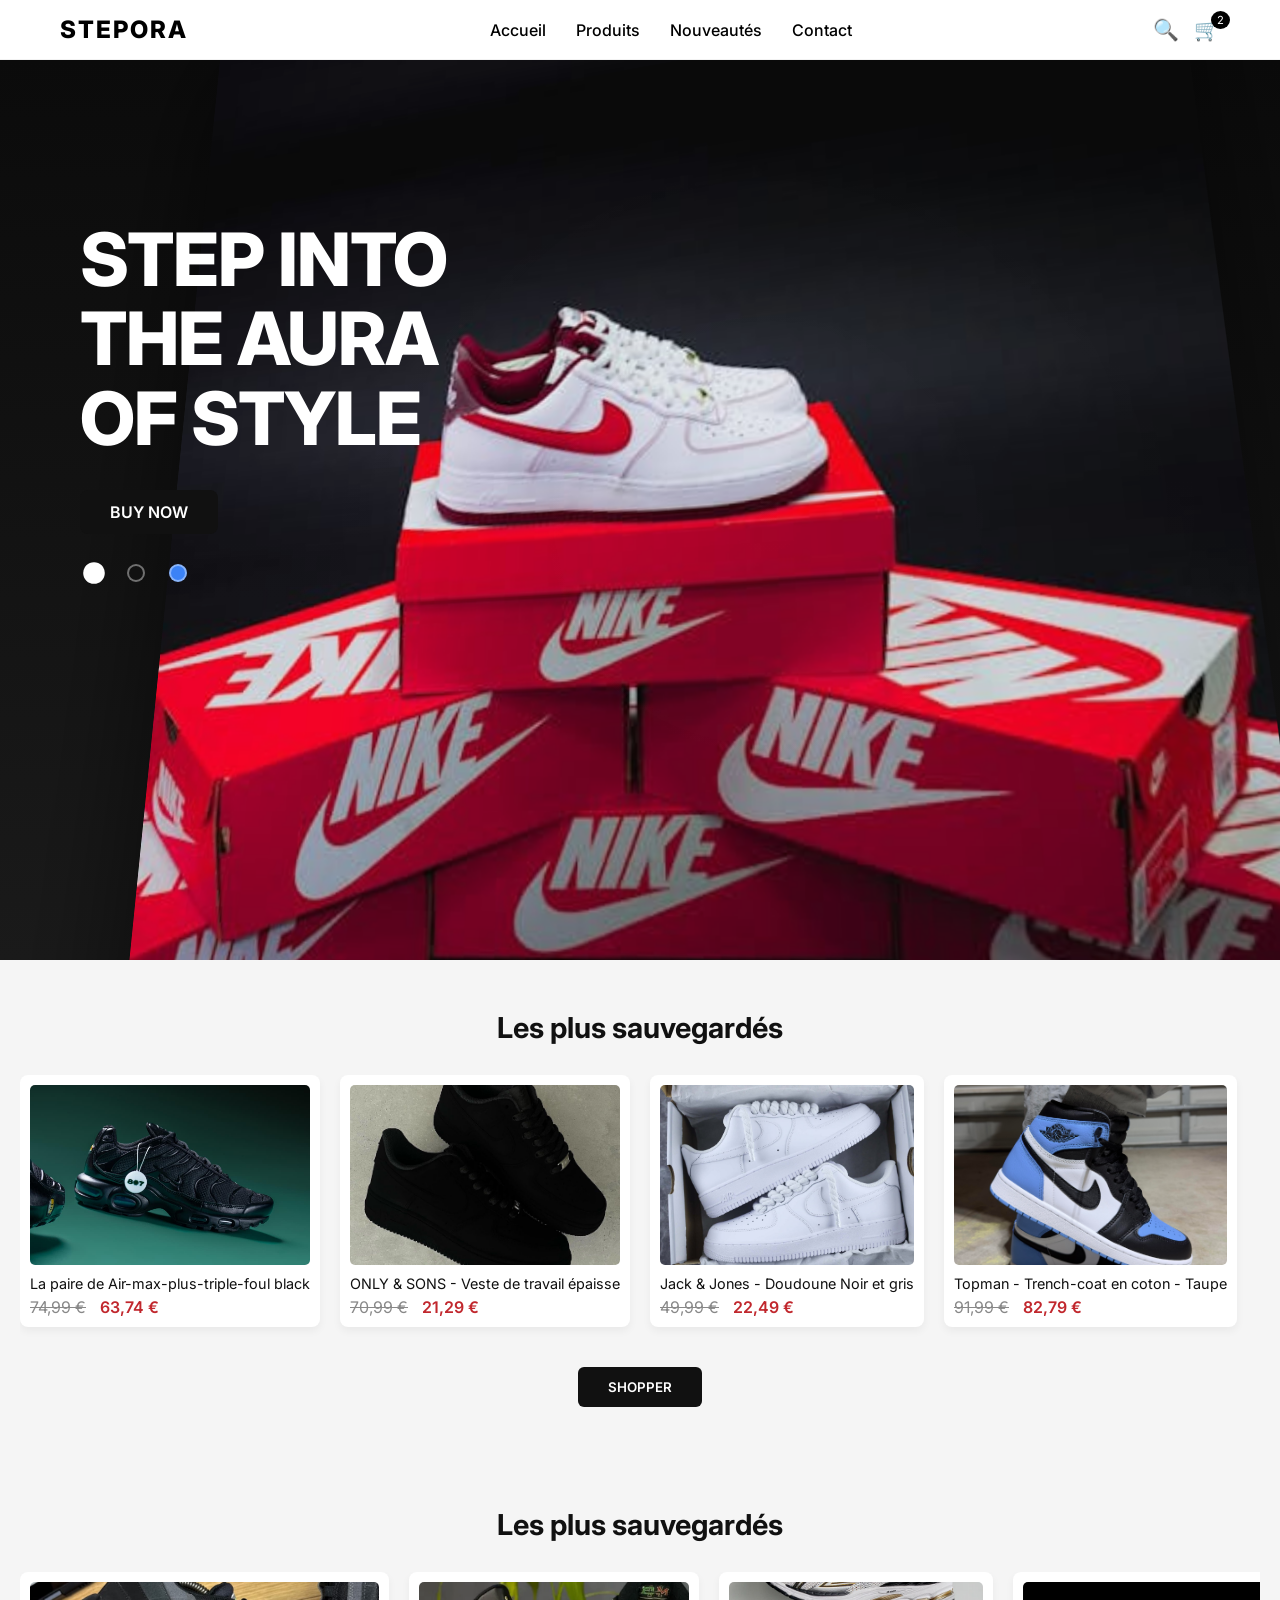
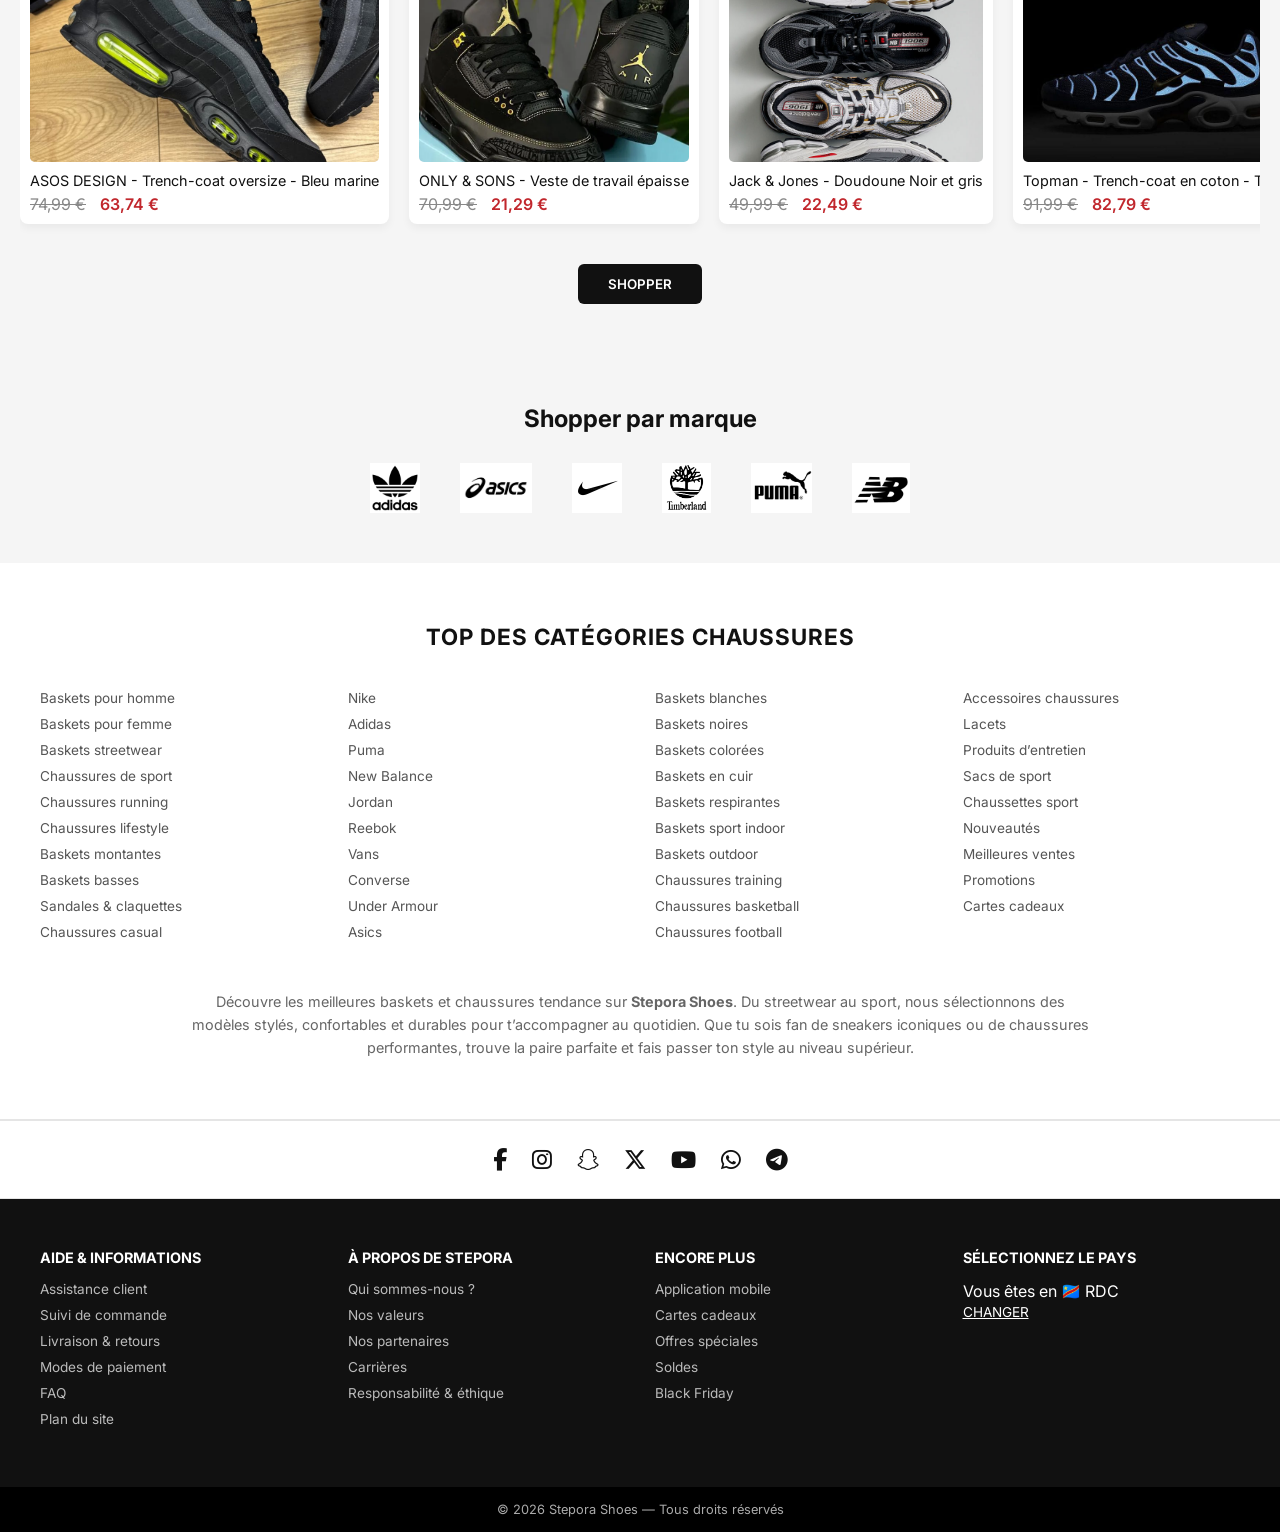
==== index.html @ faf6bb1d "PARTIE-7" ====
<!DOCTYPE html>
<html lang="fr">
  <head>
    <meta charset="UTF-8" />
    <meta name="viewport" content="width=device-width, initial-scale=1.0" />
    <title>Stepora Shoes</title>

    <link
      href="https://fonts.googleapis.com/css2?family=Inter:wght@400;600;800&display=swap"
      rel="stylesheet"
    />
    <link rel="stylesheet" href="index.css" />
  </head>

  <body>
    <header class="main-header">
      <div class="header-container">
        <!-- LOGO -->
        <div class="logo">
          <a href="#">STEPORA</a>
        </div>

        <!-- NAV DESKTOP -->
        <nav class="nav-menu">
          <a href="index.html">Accueil</a>
          <a href="produits.html">Produits</a>
          <a href="#">Nouveautés</a>
          <a href="contact.html">Contact</a>
        </nav>

        <!-- ACTIONS -->
        <div class="header-actions">
          <button class="icon-btn" id="searchBtn">🔍</button>

          <button class="icon-btn" id="cartBtn">
            🛒
            <span class="cart-count">2</span>
          </button>

          <button class="menu-toggle" id="menuToggle">☰</button>
        </div>
      </div>
    </header>

    <!-- SEARCH OVERLAY -->
    <div class="search-overlay" id="searchOverlay">
      <input type="text" placeholder="Rechercher une paire..." />
    </div>

    <!-- CART PANEL -->
    <div class="cart-panel" id="cartPanel">
      <h3>Votre panier</h3>
      <p>Aucun article pour l’instant</p>
      <button class="checkout-btn">Commander</button>
    </div>

    <!-- MOBILE MENU -->
    <div class="mobile-menu" id="mobileMenu">
      <a href="index.html">Accueil</a>
      <a href="produits.html">Produits</a>
      <a href="#">Nouveautés</a>
      <a href="contact.html">Contact</a>
    </div>

    <section class="hero">
      <!-- PAIRE EN ARRIÈRE-PLAN -->
      <div class="hero-bg">
        <img id="heroShoe" src="r1-rouge.jpg" alt="Shoe 3D" />
      </div>

      <!-- CONTENU -->
      <div class="hero-content">
        <h1>STEP INTO THE AURA OF STYLE</h1>
        <a href="produits.html"><button>BUY NOW</button></a>

        <!-- CHOIX DES COULEURS -->
        <div class="color-selector">
          <span
            class="color-dot active"
            data-color="white"
            style="background: #ffffff"
          ></span>
          <span
            class="color-dot"
            data-color="black"
            style="background: #111111"
          ></span>
          <span
            class="color-dot"
            data-color="blue"
            style="background: #3b82f6"
          ></span>
        </div>
      </div>
    </section>

    <!-- SECTION PRODUITS 1 -->
    <section class="featured-products">
      <h2>Les plus sauvegardés</h2>
      <div class="product-carousel">
        <div class="product-card">
          <a href="produits.html"
            ><img src="air-max.jpg" alt="Trench ASOS"
          /></a>
          <p>La paire de Air-max-plus-triple-foul black</p>
          <span class="old-price">74,99 €</span>
          <span class="new-price">63,74 €</span>
        </div>
        <div class="product-card">
          <a href="produits.html"
            ><img src="RF1BLACK.jpeg" alt="Veste Only & Sons"
          /></a>
          <p>ONLY & SONS - Veste de travail épaisse</p>
          <span class="old-price">70,99 €</span>
          <span class="new-price">21,29 €</span>
        </div>
        <div class="product-card">
          <a href="produits.html"
            ><img src="R1.jpg" alt="Doudoune Jack & Jones"
          /></a>
          <p>Jack & Jones - Doudoune Noir et gris</p>
          <span class="old-price">49,99 €</span>
          <span class="new-price">22,49 €</span>
        </div>
        <div class="product-card">
          <a href="produits.html"
            ><img src="j-1-retro.jpg" alt="Trench Topman"
          /></a>
          <p>Topman - Trench-coat en coton - Taupe</p>
          <span class="old-price">91,99 €</span>
          <span class="new-price">82,79 €</span>
        </div>
      </div>
      <a href="produits.html"><button class="shop-btn">SHOPPER</button></a>
    </section>

    <!-- SECTION PRODUITS 2 -->
    <section class="featured-products">
      <h2>Les plus sauvegardés</h2>
      <div class="product-carousel">
        <div class="product-card">
          <a href="produits.html"
            ><img src="air-max95.jpg" alt="Trench ASOS"
          /></a>
          <p>ASOS DESIGN - Trench-coat oversize - Bleu marine</p>
          <span class="old-price">74,99 €</span>
          <span class="new-price">63,74 €</span>
        </div>
        <div class="product-card">
          <a href="produits.html"
            ><img src="J3.webp" alt="Veste Only & Sons"
          /></a>
          <p>ONLY & SONS - Veste de travail épaisse</p>
          <span class="old-price">70,99 €</span>
          <span class="new-price">21,29 €</span>
        </div>
        <div class="product-card">
          <a href="produits.html"
            ><img src="NB.jpg" alt="Doudoune Jack & Jones"
          /></a>
          <p>Jack & Jones - Doudoune Noir et gris</p>
          <span class="old-price">49,99 €</span>
          <span class="new-price">22,49 €</span>
        </div>
        <div class="product-card">
          <a href="produits.html"><img src="ar-4.jpg" alt="Trench Topman" /></a>
          <p>Topman - Trench-coat en coton - Taupe</p>
          <span class="old-price">91,99 €</span>
          <span class="new-price">82,79 €</span>
        </div>
      </div>
      <button class="shop-btn">SHOPPER</button>
    </section>

    <!-- LOGOS DES MARQUES -->
    <section class="brand-logos">
      <h2>Shopper par marque</h2>
      <div class="logos">
        <img src="logo-adidas.jpg" alt="Adidas" />
        <img src="logo-asics.jpg" alt="Asics" />
        <img src="logo-nike.jpg" alt="Nike" />
        <img src="logo-timberland.jpg" alt="Timberland" />
        <img src="logo-puma.jpg" alt="Puma" />
        <img src="logo-NBalance.jpg" alt="New Balance" />
      </div>
    </section>

    <footer class="footer">
      <!-- TOP CATEGORIES -->
      <div class="footer-top">
        <h3>TOP DES CATÉGORIES CHAUSSURES</h3>

        <div class="footer-categories">
          <ul>
            <li>Baskets pour homme</li>
            <li>Baskets pour femme</li>
            <li>Baskets streetwear</li>
            <li>Chaussures de sport</li>
            <li>Chaussures running</li>
            <li>Chaussures lifestyle</li>
            <li>Baskets montantes</li>
            <li>Baskets basses</li>
            <li>Sandales & claquettes</li>
            <li>Chaussures casual</li>
          </ul>

          <ul>
            <li>Nike</li>
            <li>Adidas</li>
            <li>Puma</li>
            <li>New Balance</li>
            <li>Jordan</li>
            <li>Reebok</li>
            <li>Vans</li>
            <li>Converse</li>
            <li>Under Armour</li>
            <li>Asics</li>
          </ul>

          <ul>
            <li>Baskets blanches</li>
            <li>Baskets noires</li>
            <li>Baskets colorées</li>
            <li>Baskets en cuir</li>
            <li>Baskets respirantes</li>
            <li>Baskets sport indoor</li>
            <li>Baskets outdoor</li>
            <li>Chaussures training</li>
            <li>Chaussures basketball</li>
            <li>Chaussures football</li>
          </ul>

          <ul>
            <li>Accessoires chaussures</li>
            <li>Lacets</li>
            <li>Produits d’entretien</li>
            <li>Sacs de sport</li>
            <li>Chaussettes sport</li>
            <li>Nouveautés</li>
            <li>Meilleures ventes</li>
            <li>Promotions</li>
            <li>Cartes cadeaux</li>
          </ul>
        </div>

        <p class="footer-description">
          Découvre les meilleures baskets et chaussures tendance sur
          <strong>Stepora Shoes</strong>. Du streetwear au sport, nous
          sélectionnons des modèles stylés, confortables et durables pour
          t’accompagner au quotidien. Que tu sois fan de sneakers iconiques ou
          de chaussures performantes, trouve la paire parfaite et fais passer
          ton style au niveau supérieur.
        </p>
      </div>

      <div class="footer-socials">
        <a href="#" aria-label="Facebook"><i class="fab fa-facebook-f"></i></a>
        <a href="#" aria-label="Instagram"><i class="fab fa-instagram"></i></a>
        <a href="#" aria-label="Snapchat"
          ><i class="fab fa-snapchat-ghost"></i
        ></a>

        <a href="#" aria-label="X"><i class="fab fa-x-twitter"></i></a>
        <a href="#" aria-label="YouTube"><i class="fab fa-youtube"></i></a>
        <a href="#" aria-label="WhatsApp"><i class="fab fa-whatsapp"></i></a>
        <a href="#" aria-label="Telegram"><i class="fab fa-telegram"></i></a>
      </div>

      <!-- BOTTOM -->
      <div class="footer-bottom">
        <div class="footer-column">
          <h4>AIDE & INFORMATIONS</h4>
          <ul>
            <li>Assistance client</li>
            <li>Suivi de commande</li>
            <li>Livraison & retours</li>
            <li>Modes de paiement</li>
            <li>FAQ</li>
            <li>Plan du site</li>
          </ul>
        </div>

        <div class="footer-column">
          <h4>À PROPOS DE STEPORA</h4>
          <ul>
            <li>Qui sommes-nous ?</li>
            <li>Nos valeurs</li>
            <li>Nos partenaires</li>
            <li>Carrières</li>
            <li>Responsabilité & éthique</li>
          </ul>
        </div>

        <div class="footer-column">
          <h4>ENCORE PLUS</h4>
          <ul>
            <li>Application mobile</li>
            <li>Cartes cadeaux</li>
            <li>Offres spéciales</li>
            <li>Soldes</li>
            <li>Black Friday</li>
          </ul>
        </div>

        <div class="footer-column">
          <h4>SÉLECTIONNEZ LE PAYS</h4>
          <p>Vous êtes en 🇨🇩 RDC</p>
          <a href="#" class="change-country">CHANGER</a>
        </div>
      </div>

      <div class="footer-copy">© 2026 Stepora Shoes — Tous droits réservés</div>
    </footer>

    <link
      rel="stylesheet"
      href="https://cdnjs.cloudflare.com/ajax/libs/font-awesome/6.5.0/css/all.min.css"
    />
    <script>
      /* ===== ELEMENTS ===== */
      const searchBtn = document.getElementById("searchBtn");
      const searchOverlay = document.getElementById("searchOverlay");
      const searchInput = searchOverlay.querySelector("input");

      const cartBtn = document.getElementById("cartBtn");
      const cartPanel = document.getElementById("cartPanel");

      const menuToggle = document.getElementById("menuToggle");
      const mobileMenu = document.getElementById("mobileMenu");

      /* ===== SEARCH ===== */
      searchBtn.addEventListener("click", (e) => {
        e.stopPropagation();
        searchOverlay.style.display = "flex";
        cartPanel.classList.remove("active");
        mobileMenu.classList.remove("active");
        searchInput.focus();
      });

      // clic sur le fond → ferme
      searchOverlay.addEventListener("click", () => {
        searchOverlay.style.display = "none";
      });

      // clic dans l'input → ne ferme pas
      searchInput.addEventListener("click", (e) => {
        e.stopPropagation();
      });

      /* ===== CART ===== */
      cartBtn.addEventListener("click", (e) => {
        e.stopPropagation();
        cartPanel.classList.toggle("active");
        searchOverlay.style.display = "none";
        mobileMenu.classList.remove("active");
      });

      // clic en dehors du panier → ferme
      document.addEventListener("click", (e) => {
        if (!cartPanel.contains(e.target) && !cartBtn.contains(e.target)) {
          cartPanel.classList.remove("active");
        }
      });

      // clic sur bouton ou lien du panier → ferme
      cartPanel.querySelectorAll("button, a").forEach((el) => {
        el.addEventListener("click", () => {
          cartPanel.classList.remove("active");
        });
      });

      /* ===== MOBILE MENU ===== */
      menuToggle.addEventListener("click", (e) => {
        e.stopPropagation();
        mobileMenu.classList.toggle("active");
        cartPanel.classList.remove("active");
        searchOverlay.style.display = "none";
      });

      // clic sur lien du menu → ferme
      document.querySelectorAll(".mobile-menu a").forEach((link) => {
        link.addEventListener("click", () => {
          mobileMenu.classList.remove("active");
        });
      });
    </script>

    <script src="index.js"></script>
  </body>
</html>
---- index.css ----
/* RESET */
* {
  margin: 0;
  padding: 0;
  box-sizing: border-box;
  font-family: "Inter", sans-serif;
}

body {
  background: #f5f5f5;
  color: #111;
  overflow-x: hidden;
}

/* HEADER */
.main-header {
  position: sticky;
  top: 0;
  background: #fff;
  z-index: 1000;
  border-bottom: 1px solid rgba(0,0,0,0.05);
}

.header-container {
  max-width: 1200px;
  margin: auto;
  padding: 15px 20px;
  display: flex;
  justify-content: space-between;
  align-items: center;
}

/* LOGO */
.logo a {
  font-weight: 800;
  letter-spacing: 2px;
  font-size: 1.5rem;
  color: #000;
  text-decoration: none;
}

/* NAV */
.nav-menu {
  display: flex;
  gap: 30px;
}

.nav-menu a {
  text-decoration: none;
  color: #000;
  font-weight: 500;
}

/* ACTIONS */
.header-actions {
  display: flex;
  align-items: center;
  gap: 15px;
}

.icon-btn,
.menu-toggle {
  background: none;
  border: none;
  font-size: 1.3rem;
  cursor: pointer;
  position: relative;
}

/* CART BADGE */
.cart-count {
  position: absolute;
  top: -6px;
  right: -10px;
  background: #000;
  color: #fff;
  font-size: 0.7rem;
  padding: 2px 6px;
  border-radius: 50%;
}

/* SEARCH */
.search-overlay {
  position: fixed;
  inset: 0;
  background: rgba(0,0,0,0.8);
  display: none;
  align-items: center;
  justify-content: center;
  z-index: 2000;
}

.search-overlay input {
  width: 80%;
  max-width: 500px;
  padding: 15px 20px;
  font-size: 1.2rem;
  border-radius: 30px;
  border: none;
  outline: none;
}

/* CART PANEL */
.cart-panel {
  position: fixed;
  right: -320px;
  top: 0;
  width: 300px;
  height: 100vh;
  background: #fff;
  padding: 20px;
  box-shadow: -5px 0 15px rgba(0,0,0,0.1);
  transition: 0.3s;
  z-index: 1500;
}

.cart-panel.active {
  right: 0;
}

.checkout-btn {
  margin-top: 20px;
  width: 100%;
  padding: 12px;
  background: #000;
  color: #fff;
  border: none;
  border-radius: 25px;
  cursor: pointer;
}

/* MOBILE MENU */
.menu-toggle {
  display: none;
  font-size: 1.5rem;
}

.mobile-menu {
  position: fixed;
  top: 70px;
  right: 10px;
  width: 220px;
  background: #fff;
  border-radius: 12px;
  box-shadow: 0 10px 30px rgba(0,0,0,0.15);
  display: none;
  flex-direction: column;
  padding: 20px;
  gap: 15px;
  z-index: 1600;
}

.mobile-menu.active {
  display: flex;
}

.mobile-menu a {
  text-decoration: none;
  color: #000;
  font-size: 1rem;
}

/* RESPONSIVE */
@media (max-width: 768px) {
  .nav-menu {
    display: none;
  }

  .menu-toggle {
    display: block;
  }
}

/* HERO */
.hero {
  position: relative;
  height: 100vh;
  background: linear-gradient(180deg, #0b0b0b, #1a1a1a);
  overflow: hidden;

  /* aura variable */
  --aura-color: rgba(255, 255, 255, 0.25);
}

/* AURA */
.hero::after {
  content: "";
  position: absolute;
  width: 720px;
  height: 720px;
  background: radial-gradient(circle, var(--aura-color), transparent 70%);
  filter: blur(90px);
  top: 50%;
  left: 60%;
  transform: translate(-50%, -50%);
  z-index: 0;
  transition: background 0.4s ease;
}

/* CONTENU */
.hero-content {
  position: relative;
  z-index: 3;
  padding: 160px 80px;
  max-width: 620px;
}

.hero-content h1 {
  color: white;
  font-size: 4.6rem;
  font-weight: 800;
  line-height: 1.08;
  letter-spacing: -1px;
}

.hero-content button {
  margin-top: 32px;
  padding: 14px 36px;
  border-radius: 30px;
  border: none;
  font-weight: 600;
  cursor: pointer;
}

/* PAIRE BACKGROUND */
.hero-bg {
  position: absolute;
  inset: 0;
  display: flex;
  justify-content: center;
  align-items: center;
  z-index: 1;
  pointer-events: none;
}

.hero-bg img {
  width: 1100px;
  opacity: 0.95;

  transform: perspective(1200px) rotateX(12deg) rotateY(-18deg) translateY(40px);

  filter: drop-shadow(0 60px 80px rgba(0, 0, 0, 0.65));
  transition: transform 0.25s ease, opacity 0.25s ease;
}

/* Bouton BUY NOW */
.hero-content button {
  padding: 12px 30px;
  font-size: 1rem;
  font-weight: 600;
  border: none;
  border-radius: 8px;
  cursor: pointer;
  transition: all 0.2s ease;
  color: #fff;
  background-color: #111111; /* Couleur par défaut */
}

/* Effet hover */
.hero-content button:hover {
  transform: scale(1.05);
  box-shadow: 0 8px 15px rgba(0, 0, 0, 0.2);
}

/* Effet clic */
.hero-content button:active {
  transform: scale(0.95);
  box-shadow: 0 4px 10px rgba(0, 0, 0, 0.2);
}

/* Points de couleur */
.color-dot {
  width: 25px;
  height: 25px;
  border-radius: 50%;
  display: inline-block;
  cursor: pointer;
  border: 2px solid #fff;
  margin: 0 5px;
  transition: all 0.2s ease;
}

.color-dot.active {
  transform: scale(1.2);
  border: 2px solid #000;
}

/* COLOR SELECTOR */
.color-selector {
  display: flex;
  gap: 14px;
  margin-top: 30px;
}

.color-dot {
  width: 18px;
  height: 18px;
  border-radius: 50%;
  cursor: pointer;
  border: 2px solid rgba(255, 255, 255, 0.4);
  transition: transform 0.2s ease, border 0.2s ease;
}

.color-dot:hover {
  transform: scale(1.25);
}

.color-dot.active {
  border: 2px solid white;
}

/* CATEGORIES */
.categories {
  padding: 120px 80px;
}

.categories h2 {
  font-size: 2.3rem;
  margin-bottom: 50px;
}

.featured-products {
  padding: 50px 20px;
  text-align: center;
}

.featured-products h2 {
  font-size: 1.8rem;
  margin-bottom: 30px;
}

.product-carousel {
  display: flex;
  gap: 20px;
  overflow-x: auto;
  padding-bottom: 20px;
}

.product-card {
  min-width: 200px;
  background: #fff;
  border-radius: 8px;
  padding: 10px;
  text-align: left;
  box-shadow: 0 4px 8px rgba(0, 0, 0, 0.05);
  flex-shrink: 0;
}

.product-card img {
  width: 100%;
  border-radius: 5px;
}
.product-card p {
  font-size: 0.9rem;
  margin: 10px 0 5px;
}

.product-card .old-price {
  text-decoration: line-through;
  color: #888;
  margin-right: 10px;
}

.product-card .new-price {
  font-weight: 600;
  color: #c1272d; /* rouge pour promo */
}

.shop-btn {
  margin-top: 20px;
  padding: 12px 30px;
  background-color: #111;
  color: #fff;
  border: none;
  border-radius: 6px;
  cursor: pointer;
  font-weight: 600;
}

.shop-btn:hover {
  background-color: #333;
}

.product-card {
  min-width: 200px;
  background: #fff;
  border-radius: 8px;
  padding: 10px;
  text-align: left;
  box-shadow: 0 4px 8px rgba(0, 0, 0, 0.05);
  flex-shrink: 0;
  overflow: hidden; /* empêche tout débordement */
}

/* CONTENEUR IMAGE */
.product-card img {
  width: 100%;
  height: 180px; /* hauteur fixe */
  object-fit: cover; /* redimensionne sans déformer */
  border-radius: 5px;
  display: block;
}

.product-card {
  position: relative;
  transition: transform 0.35s ease, box-shadow 0.35s ease;
}

.product-card img {
  transition: transform 0.6s ease;
}

/* HOVER desktop */
.product-card:hover {
  transform: translateY(-6px);
  box-shadow: 0 12px 25px rgba(0, 0, 0, 0.12);
}

.product-card:hover img {
  transform: scale(1.08);
}

/* TOUCH mobile */
.product-card:active img {
  transform: scale(1.12);
}

/* Logos des marques */
.brand-logos {
  padding: 50px 20px;
  text-align: center;
}

.brand-logos h2 {
  font-size: 1.5rem;
  margin-bottom: 30px;
}

.brand-logos .logos {
  display: flex;
  justify-content: center;
  gap: 40px;
  flex-wrap: wrap;
}

.brand-logos .logos img {
  max-height: 50px;
  object-fit: contain;
}

/* =======================
   Base styles (déjà existants)
======================= */

/* ... ton code actuel ... */

/* =======================
   Optimisation mobile
======================= */
@media (max-width: 768px) {
  .featured-products {
    padding: 30px 10px;
  }

  .featured-products h2 {
    font-size: 1.5rem;
    margin-bottom: 20px;
  }

  .product-carousel {
    gap: 15px;
    padding-bottom: 15px;
  }

  .product-card {
    min-width: 160px;
    padding: 8px;
  }

  .product-card p {
    font-size: 0.85rem;
    margin: 8px 0 4px;
  }

  .shop-btn {
    padding: 10px 20px;
    font-size: 0.9rem;
  }

  .brand-logos {
    padding: 30px 10px;
  }

  .brand-logos h2 {
    font-size: 1.2rem;
    margin-bottom: 20px;
  }

  .brand-logos .logos {
    gap: 20px;
  }

  .brand-logos .logos img {
    max-height: 40px;
  }
}

/* Pour très petits écrans (smartphones < 400px) */
@media (max-width: 400px) {
  .product-card {
    min-width: 140px;
  }

  .featured-products h2,
  .brand-logos h2 {
    font-size: 1.1rem;
  }

  .shop-btn {
    padding: 8px 16px;
    font-size: 0.85rem;
  }
}

/* ===================== */
/* RESPONSIVE MOBILE */
/* ===================== */
@media (max-width: 900px) {
  .navbar {
    padding: 18px 30px;
  }

  .hero-content {
    padding: 130px 30px;
    text-align: center;
    max-width: 100%;
  }

  .hero-content h1 {
    font-size: 2.9rem;
    line-height: 1.15;
  }

  .hero-bg img {
    width: 720px;
    opacity: 0.75;
    transform: perspective(900px) rotateX(8deg) rotateY(-10deg) translateY(20px);
  }

  .hero::after {
    width: 500px;
    height: 500px;
    filter: blur(70px);
    left: 50%;
  }

  .color-selector {
    justify-content: center;
  }

  .categories {
    padding: 80px 30px;
  }

  .cards {
    flex-direction: column;
    align-items: center;
  }
}


.footer {
  background: #fff;
  color: #111;
  font-family: 'Inter', sans-serif;
}

.footer-top {
  padding: 60px 40px;
  border-bottom: 1px solid #e5e5e5;
}

.footer-top h3 {
  text-align: center;
  font-size: 1.4rem;
  margin-bottom: 40px;
  letter-spacing: 1px;
}

.footer-categories {
  display: grid;
  grid-template-columns: repeat(4, 1fr);
  gap: 30px;
}

.footer-categories ul {
  list-style: none;
}

.footer-categories li {
  font-size: 0.85rem;
  color: #555;
  margin-bottom: 10px;
  cursor: pointer;
}

.footer-categories li:hover {
  text-decoration: underline;
}

.footer-description {
  max-width: 900px;
  margin: 40px auto 0;
  font-size: 0.9rem;
  color: #666;
  text-align: center;
  line-height: 1.6;
}

/* BOTTOM */
.footer-bottom {
  background: #111;
  color: #fff;
  display: grid;
  grid-template-columns: repeat(4, 1fr);
  gap: 30px;
  padding: 50px 40px;
}

.footer-column h4 {
  font-size: 0.9rem;
  margin-bottom: 15px;
}

.footer-column ul {
  list-style: none;
}

.footer-column li {
  font-size: 0.85rem;
  color: #bbb;
  margin-bottom: 10px;
  cursor: pointer;
}

.footer-column li:hover {
  color: #fff;
}

.change-country {
  color: #fff;
  font-size: 0.85rem;
  text-decoration: underline;
}

.footer-copy {
  background: #000;
  color: #aaa;
  text-align: center;
  padding: 15px;
  font-size: 0.8rem;
}

/* MOBILE */
@media (max-width: 768px) {
  .footer-categories {
    grid-template-columns: 1fr 1fr;
  }

  .footer-bottom {
    grid-template-columns: 1fr;
    text-align: center;
  }
}

.footer-socials {
  display: flex;
  justify-content: center;
  align-items: center;
  gap: 25px;
  padding: 25px 0;
  border-top: 1px solid #e5e5e5;
  border-bottom: 1px solid #e5e5e5;
}

.footer-socials a {
  font-size: 1.4rem;
  color: #111;
  transition: transform 0.3s ease, opacity 0.3s ease;
}

.footer-socials a:hover {
  transform: scale(1.15);
  opacity: 0.7;
}
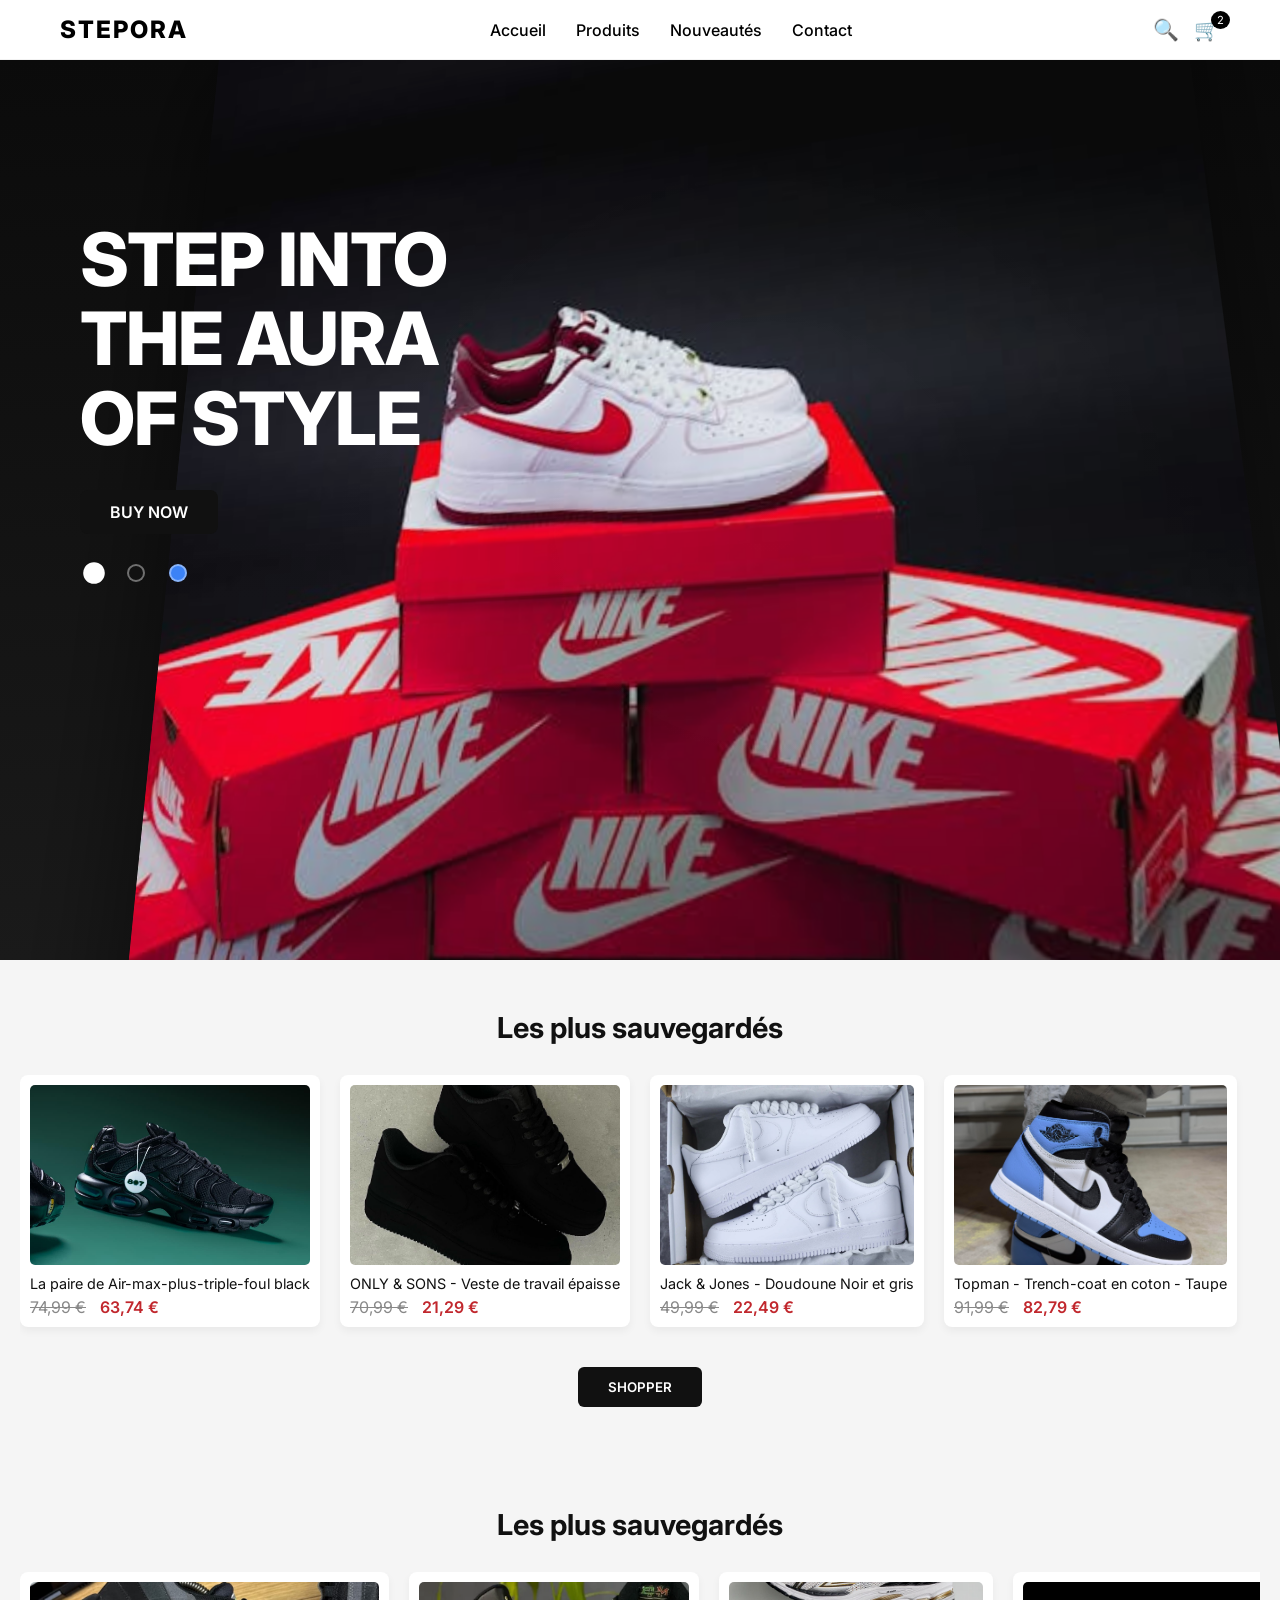
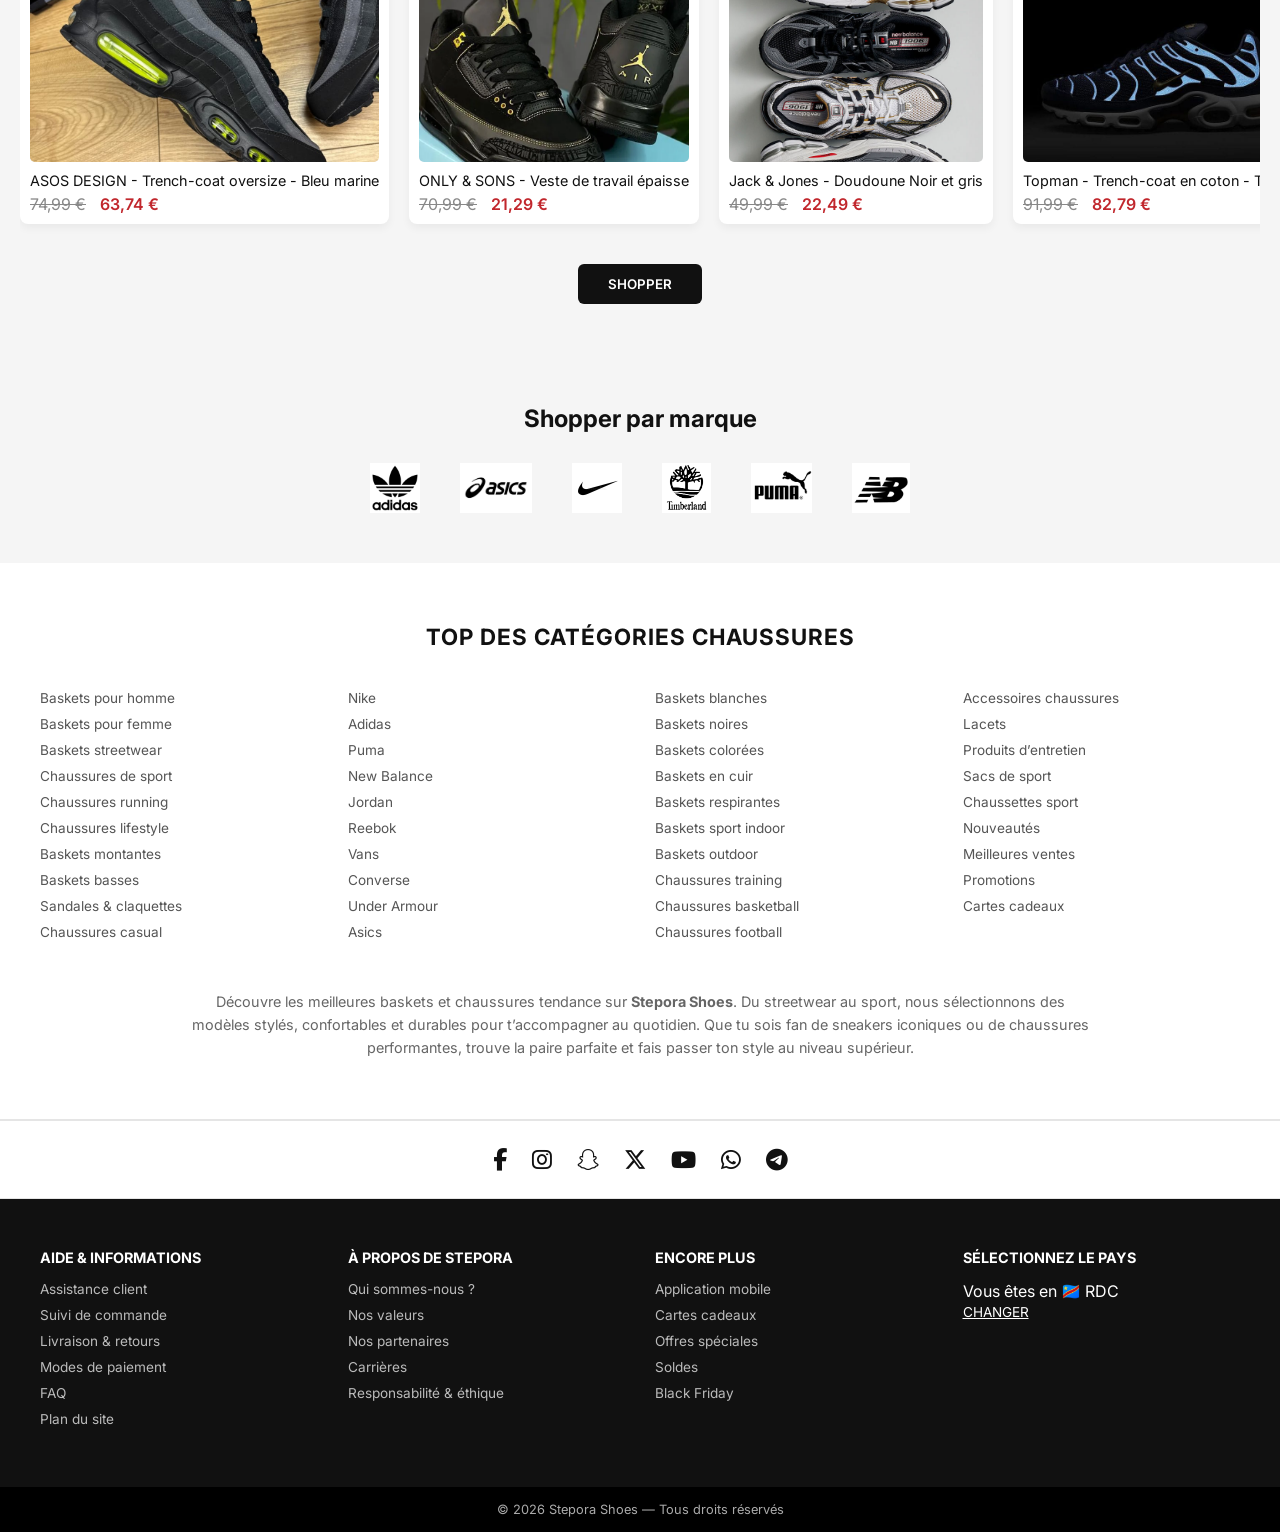
==== commit a6d3ba76: "PARTIE-8" ====
--- a/index.html
+++ b/index.html
@@ -386,5 +386,6 @@
     </script>
 
     <script src="index.js"></script>
+    <script src="data.js"></script>
   </body>
 </html>
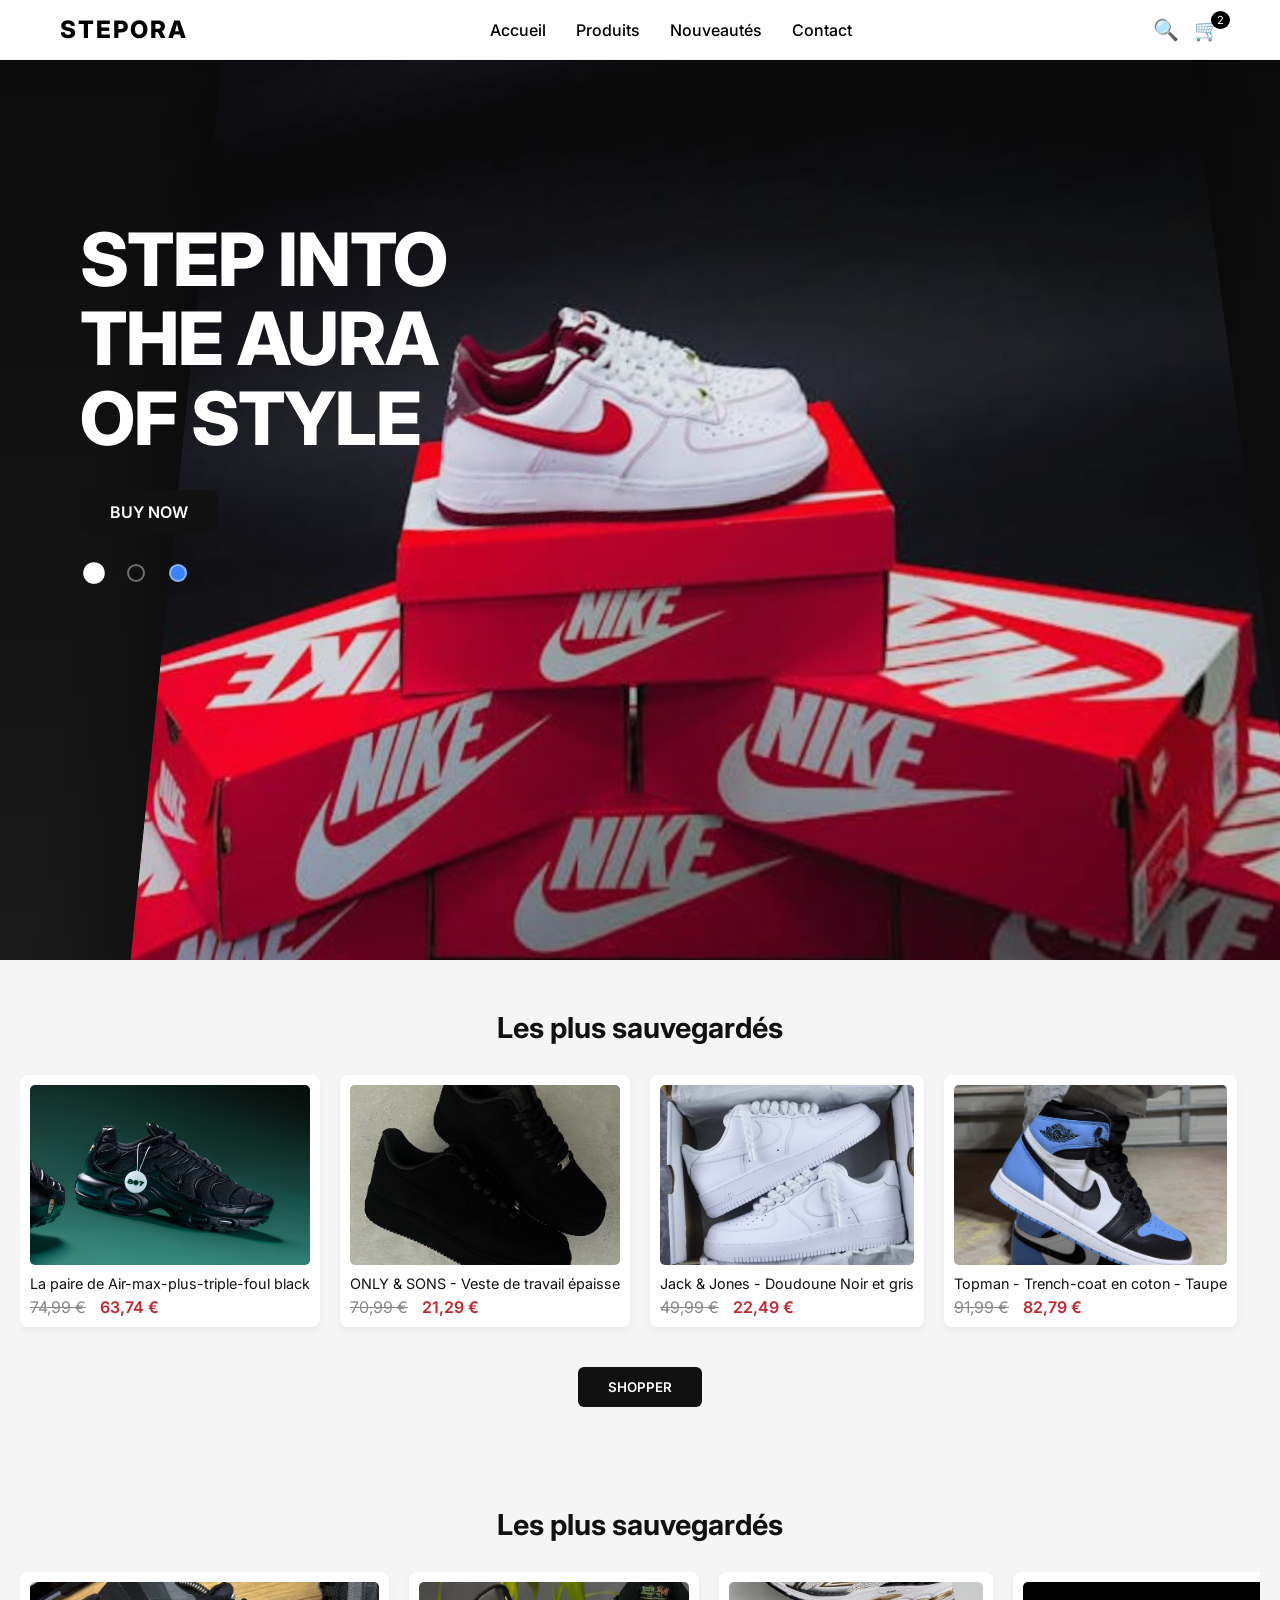
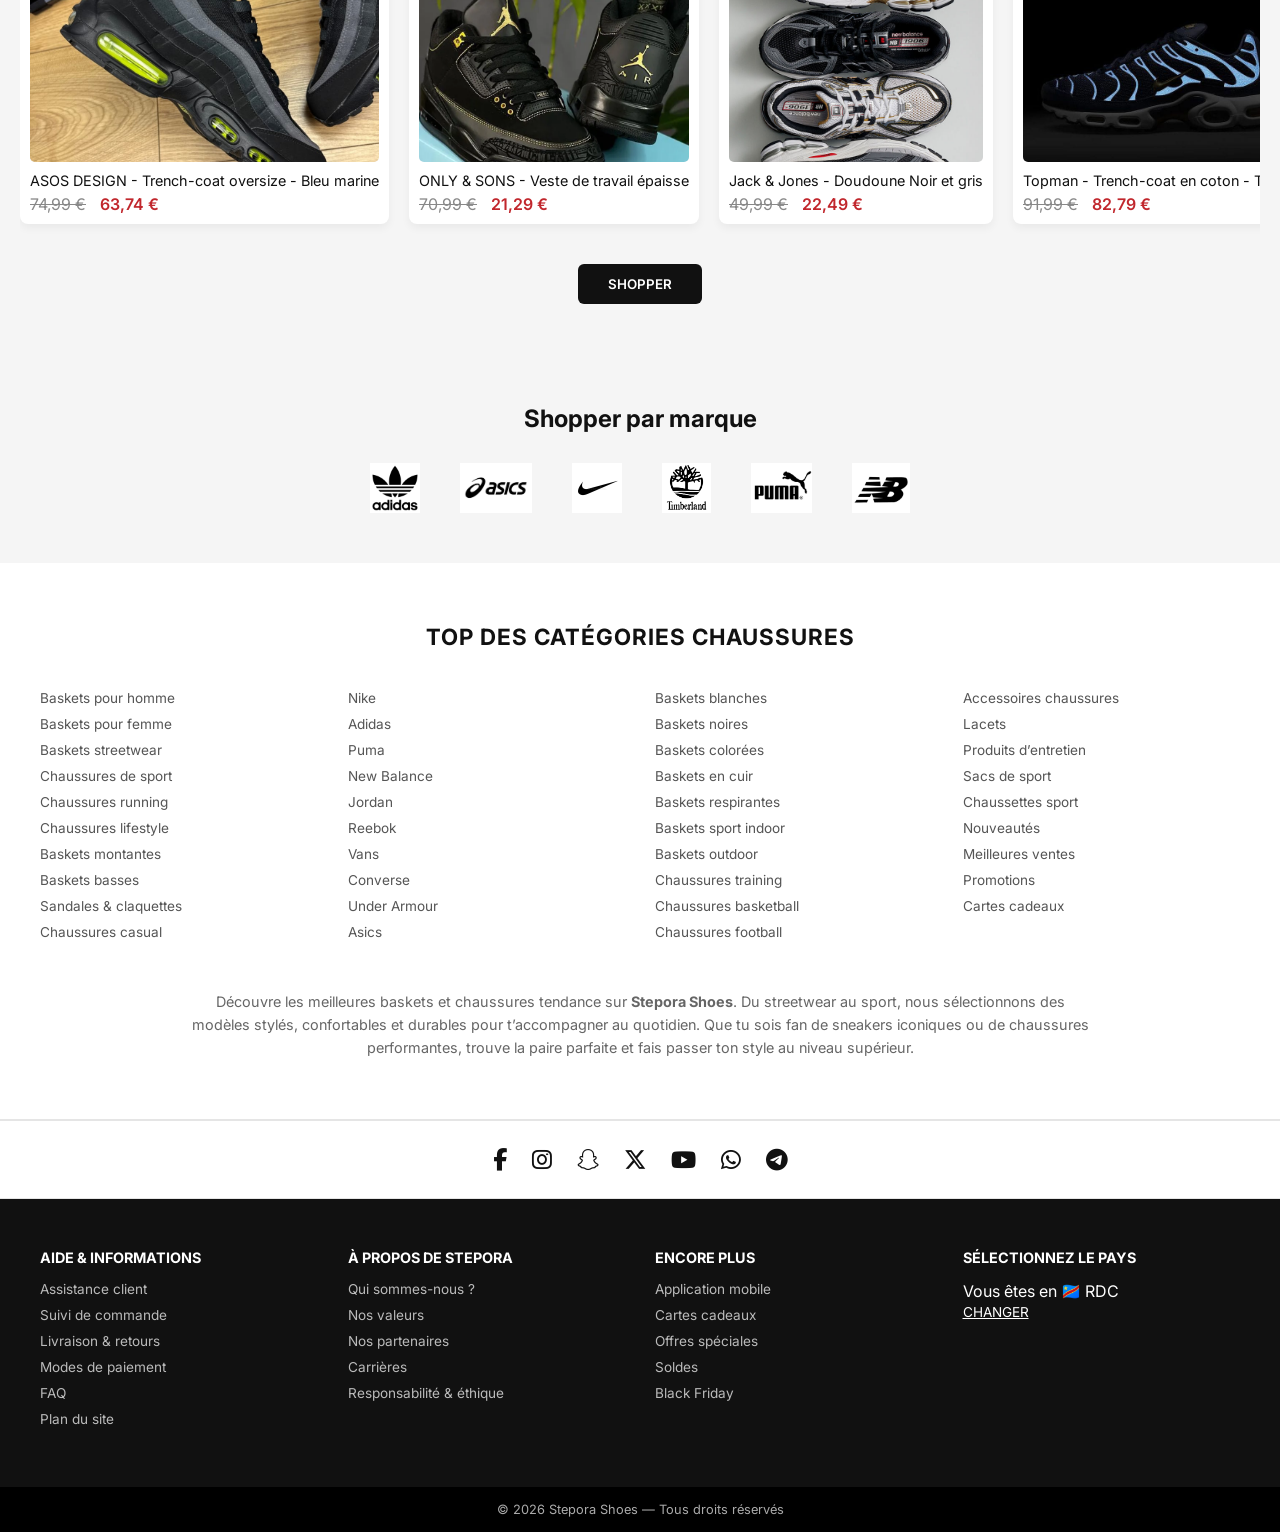
==== commit 2708bf08: "PARTIE-9" ====
--- a/index.html
+++ b/index.html
@@ -1,4 +1,4 @@
-<!DOCTYPE html>
+<!doctype html>
 <html lang="fr">
   <head>
     <meta charset="UTF-8" />
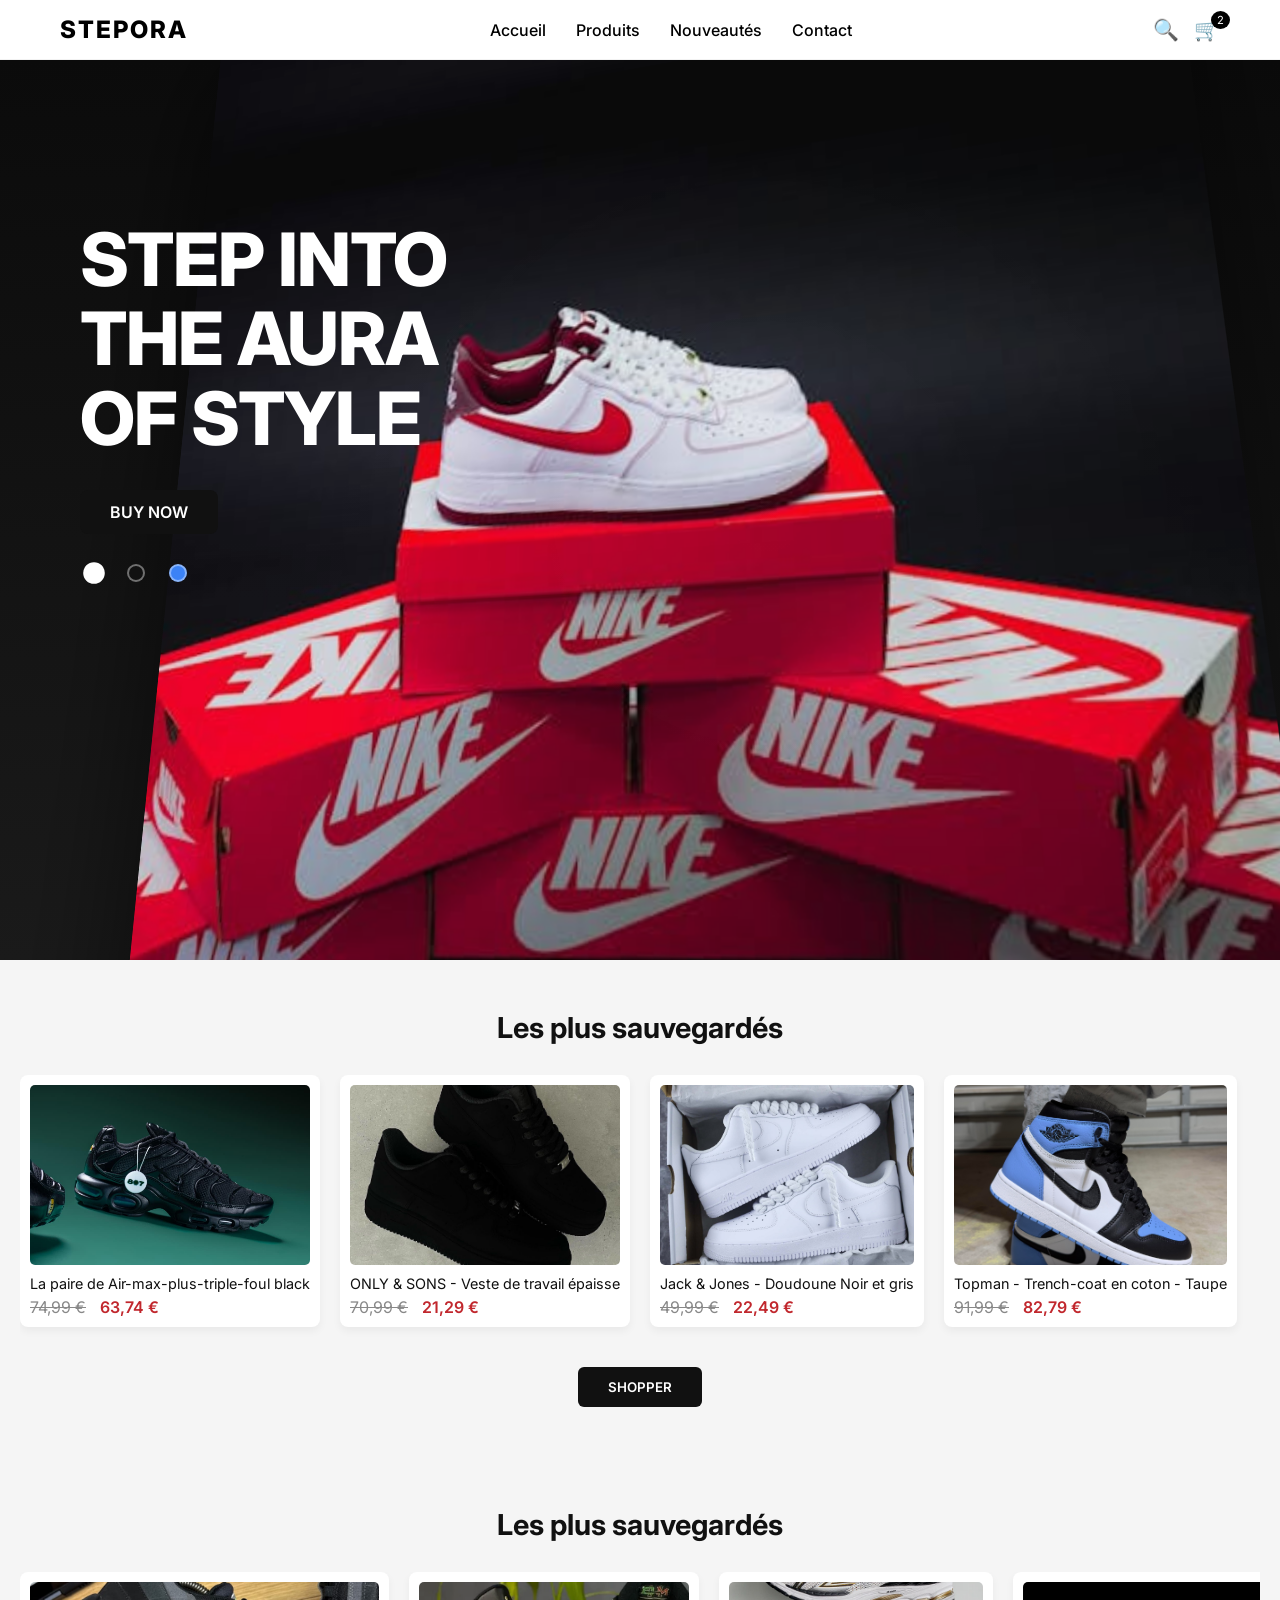
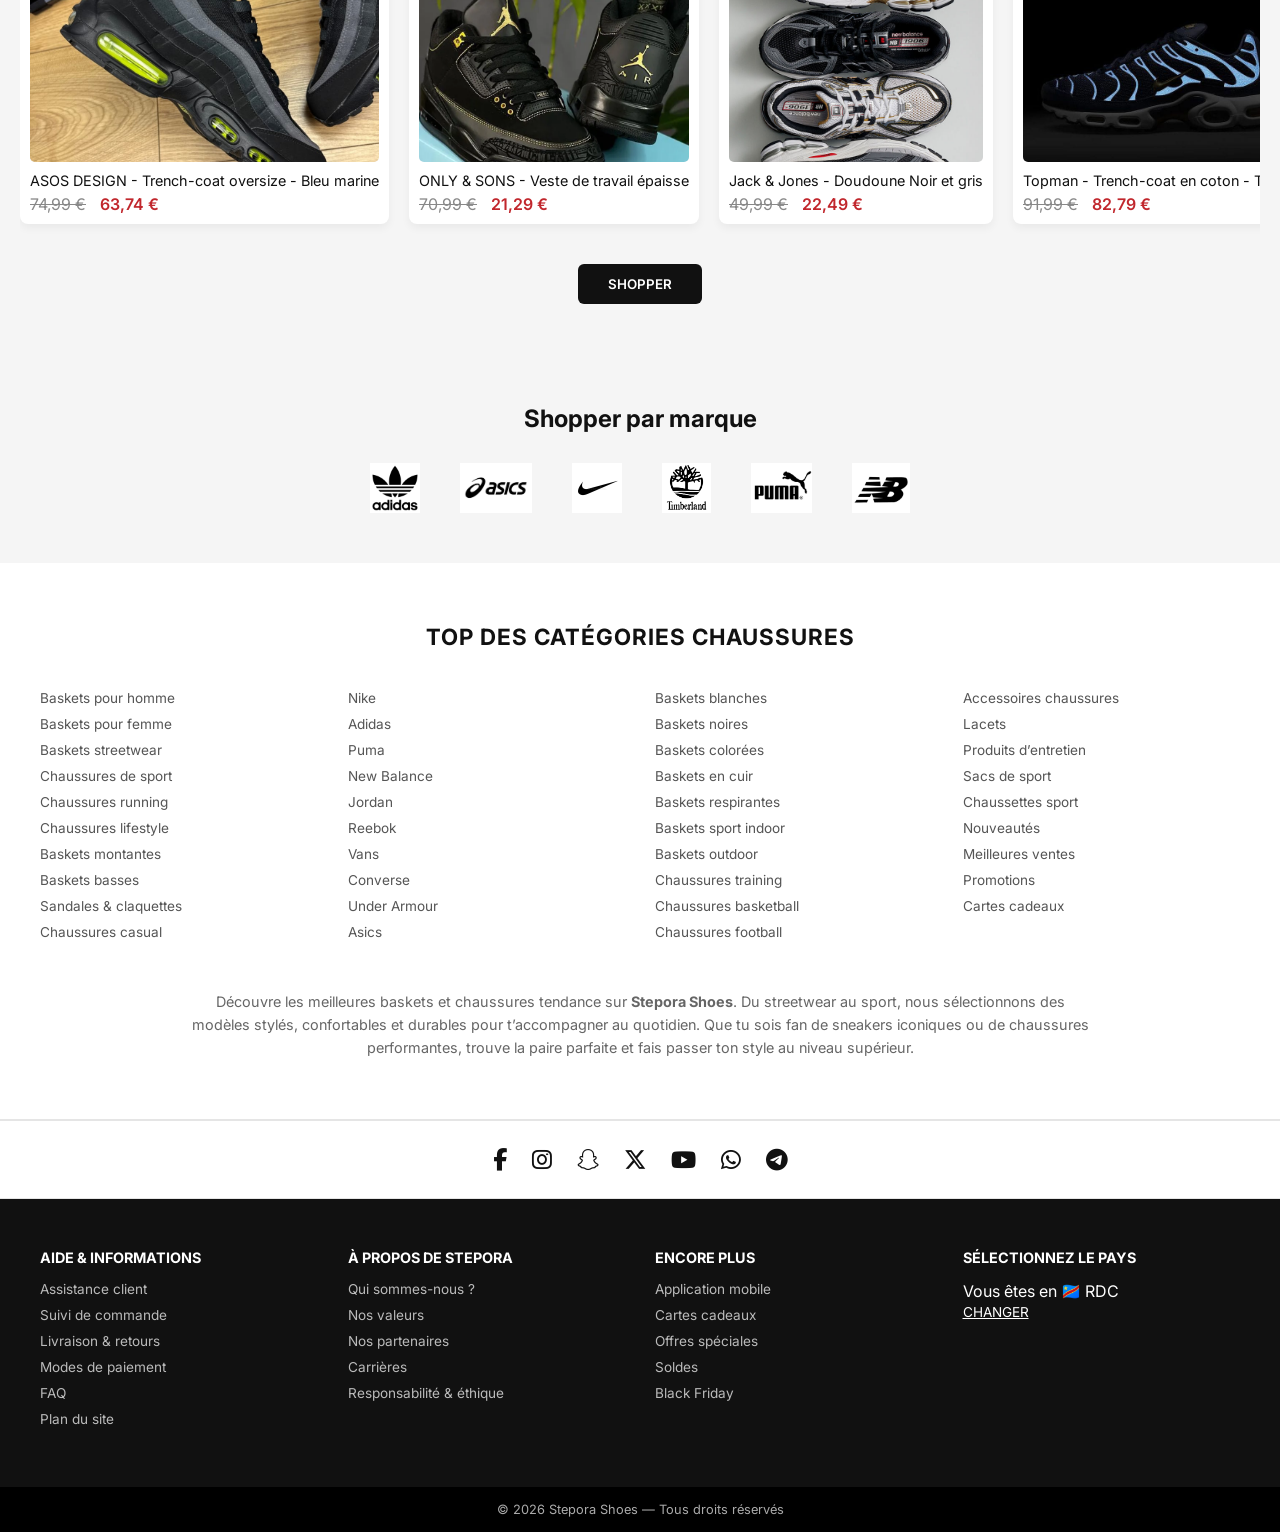
==== commit 65c3189a: "PARTIE-10" ====
--- a/index.html
+++ b/index.html
@@ -23,7 +23,7 @@
         <!-- NAV DESKTOP -->
         <nav class="nav-menu">
           <a href="index.html">Accueil</a>
-          <a href="produits.html">Produits</a>
+          <a href="produits2.html">Produits</a>
           <a href="#">Nouveautés</a>
           <a href="contact.html">Contact</a>
         </nav>
@@ -71,7 +71,7 @@
       <!-- CONTENU -->
       <div class="hero-content">
         <h1>STEP INTO THE AURA OF STYLE</h1>
-        <a href="produits.html"><button>BUY NOW</button></a>
+        <a href="produits2.html"><button>BUY NOW</button></a>
 
         <!-- CHOIX DES COULEURS -->
         <div class="color-selector">
@@ -89,7 +89,6 @@
             class="color-dot"
             data-color="blue"
             style="background: #3b82f6"
-          ></span>
         </div>
       </div>
     </section>
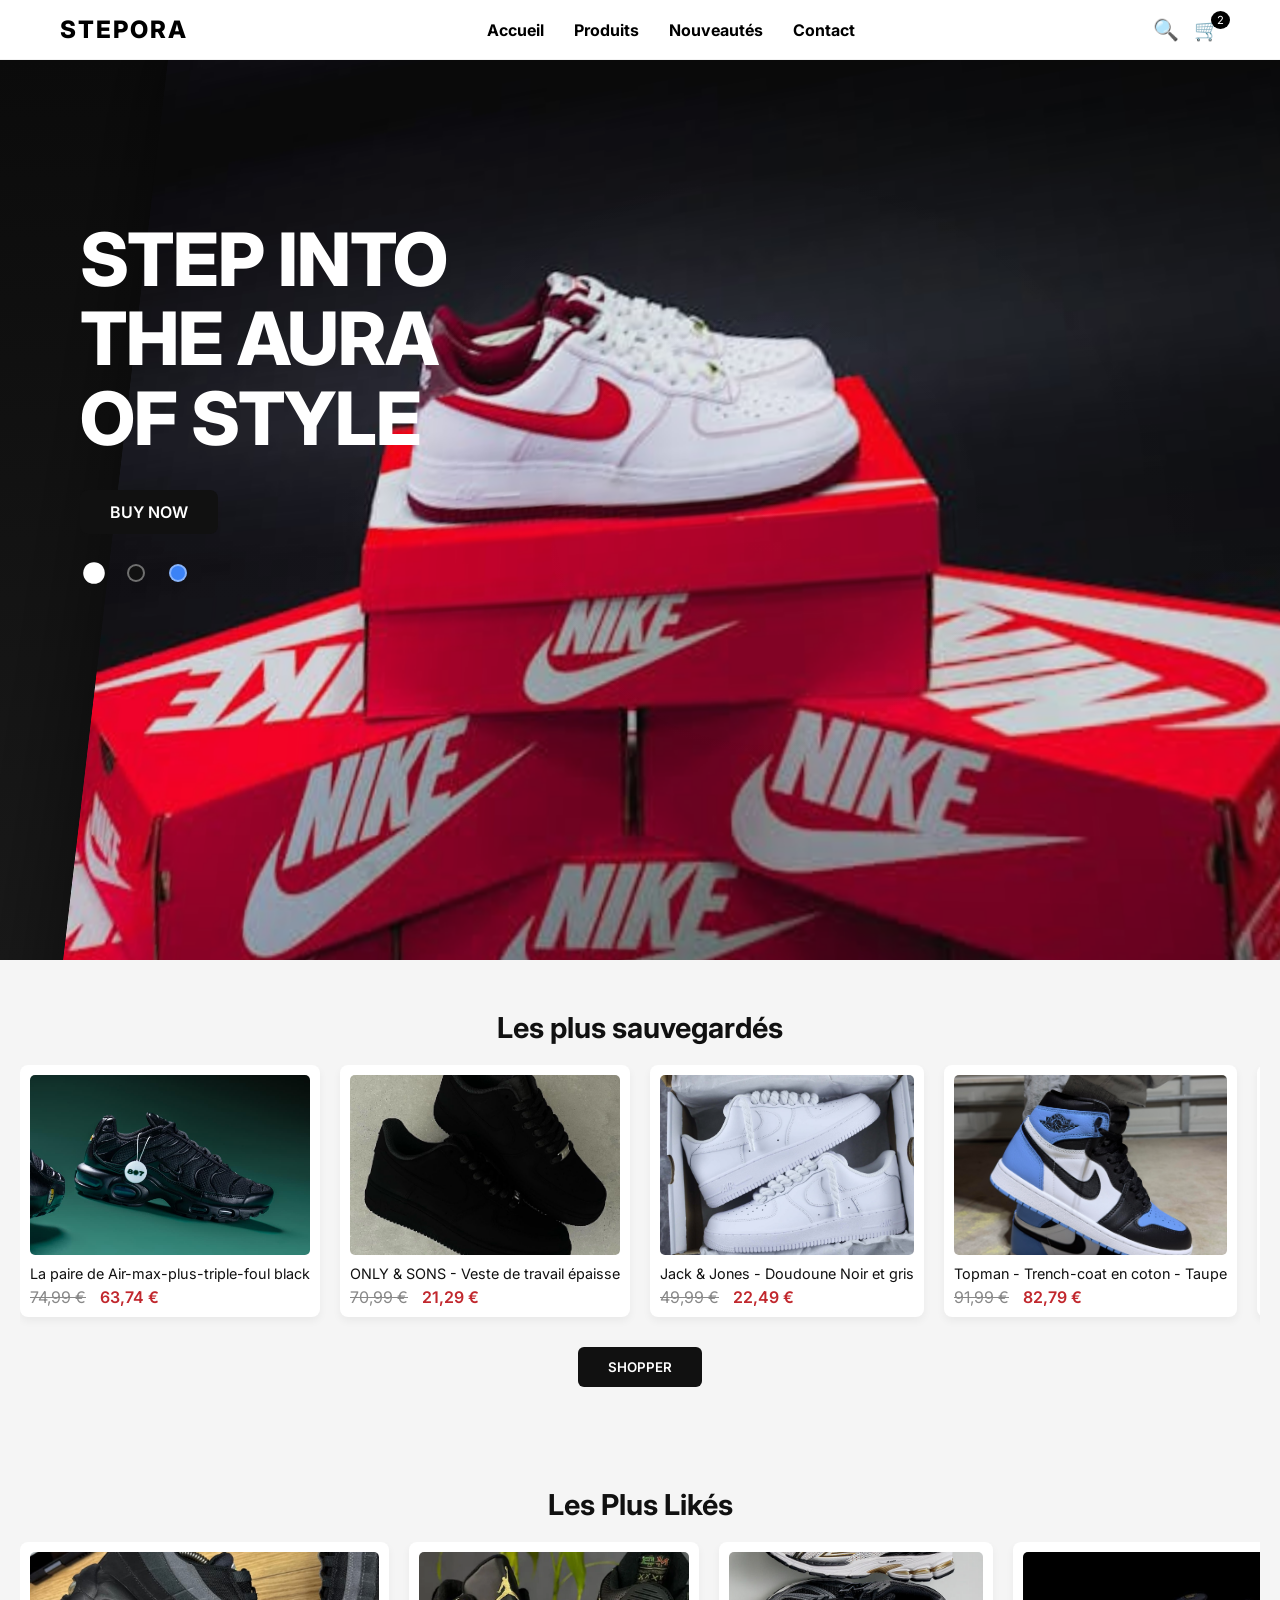
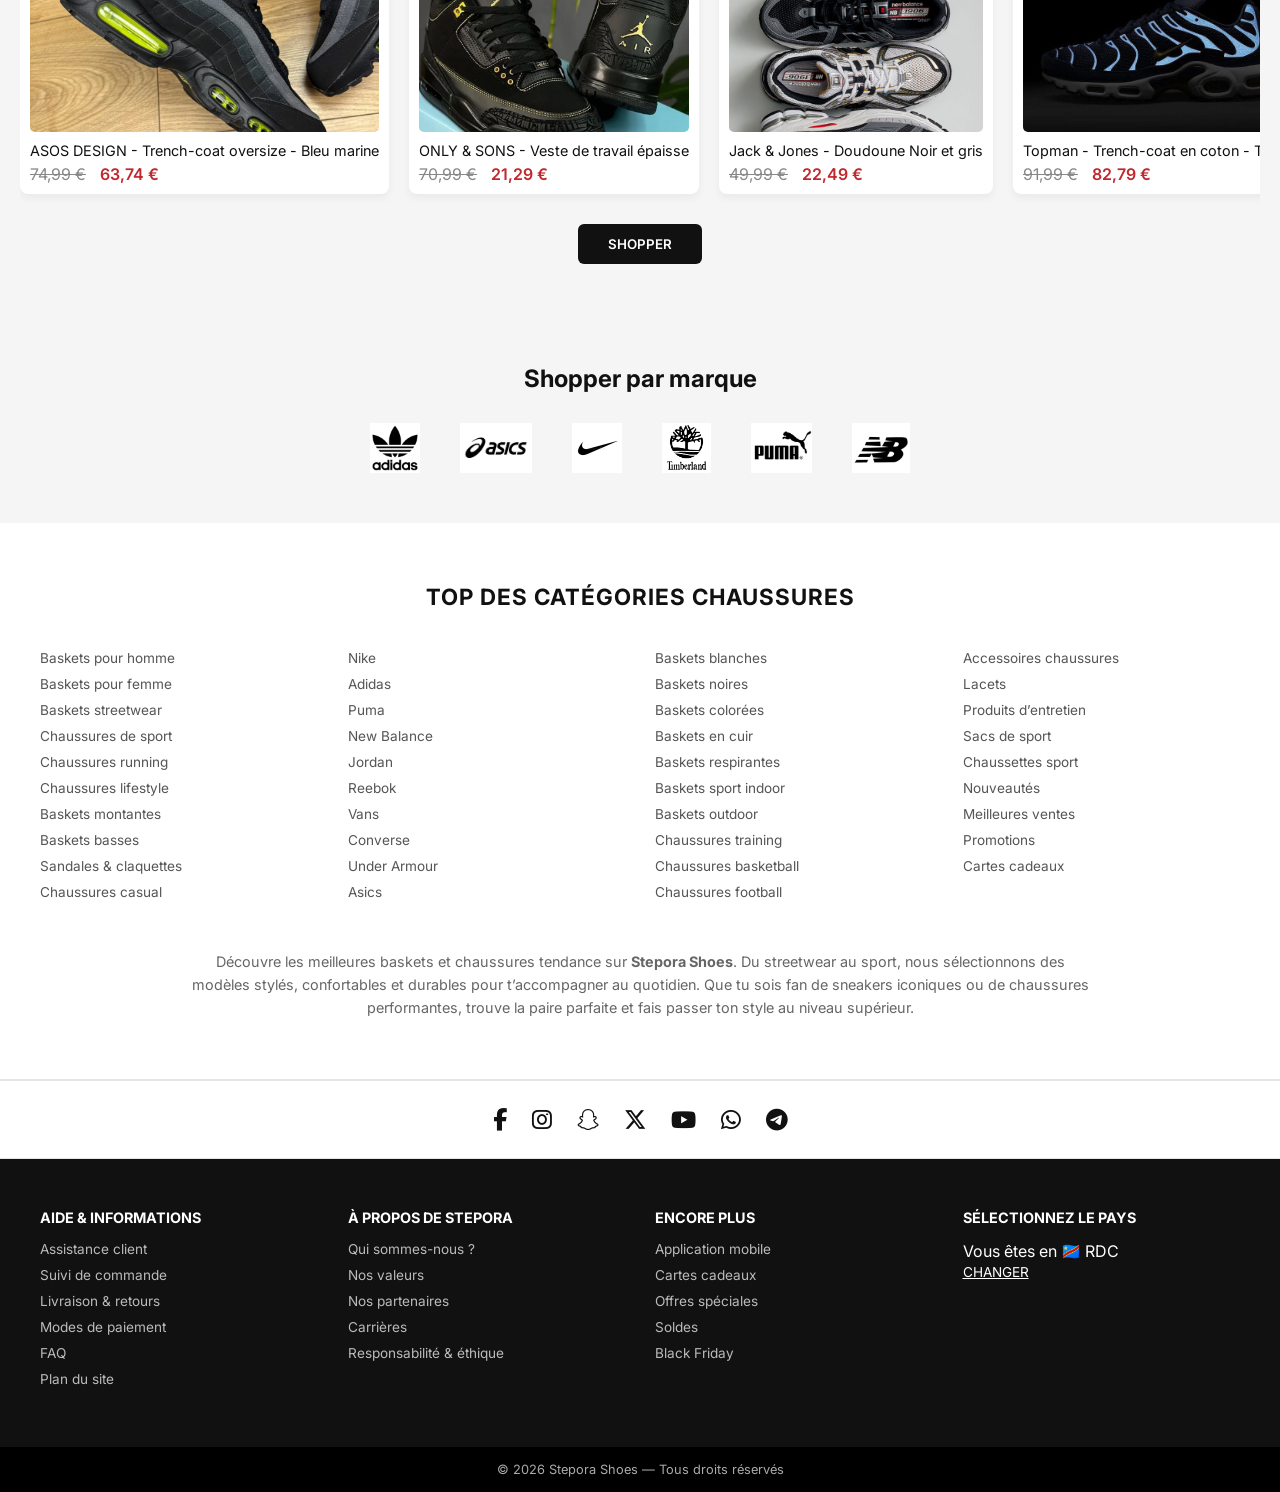
==== commit 7dad6eb2: "PARTIE-12" ====
--- a/index.html
+++ b/index.html
@@ -22,10 +22,10 @@
 
         <!-- NAV DESKTOP -->
         <nav class="nav-menu">
-          <a href="index.html">Accueil</a>
-          <a href="produits2.html">Produits</a>
-          <a href="#">Nouveautés</a>
-          <a href="contact.html">Contact</a>
+          <a href="index.html"><b>Accueil</b></a>
+          <a href="produits2.html"><b>Produits</b></a>
+          <a href="#"><b>Nouveautés</b></a>
+          <a href="contact.html"><b>Contact</b></a>
         </nav>
 
         <!-- ACTIONS -->
@@ -57,7 +57,7 @@
     <!-- MOBILE MENU -->
     <div class="mobile-menu" id="mobileMenu">
       <a href="index.html">Accueil</a>
-      <a href="produits.html">Produits</a>
+      <a href="produits2.html">Produits</a>
       <a href="#">Nouveautés</a>
       <a href="contact.html">Contact</a>
     </div>
@@ -89,7 +89,7 @@
             class="color-dot"
             data-color="blue"
             style="background: #3b82f6"
-        </div>
+        </div>         
       </div>
     </section>
 
@@ -98,7 +98,7 @@
       <h2>Les plus sauvegardés</h2>
       <div class="product-carousel">
         <div class="product-card">
-          <a href="produits.html"
+          <a href="produits2.html"
             ><img src="air-max.jpg" alt="Trench ASOS"
           /></a>
           <p>La paire de Air-max-plus-triple-foul black</p>
@@ -106,7 +106,7 @@
           <span class="new-price">63,74 €</span>
         </div>
         <div class="product-card">
-          <a href="produits.html"
+          <a href="produits2.html"
             ><img src="RF1BLACK.jpeg" alt="Veste Only & Sons"
           /></a>
           <p>ONLY & SONS - Veste de travail épaisse</p>
@@ -114,7 +114,7 @@
           <span class="new-price">21,29 €</span>
         </div>
         <div class="product-card">
-          <a href="produits.html"
+          <a href="produits2.html"
             ><img src="R1.jpg" alt="Doudoune Jack & Jones"
           /></a>
           <p>Jack & Jones - Doudoune Noir et gris</p>
@@ -122,23 +122,32 @@
           <span class="new-price">22,49 €</span>
         </div>
         <div class="product-card">
-          <a href="produits.html"
+          <a href="produits2.html"
             ><img src="j-1-retro.jpg" alt="Trench Topman"
           /></a>
           <p>Topman - Trench-coat en coton - Taupe</p>
           <span class="old-price">91,99 €</span>
           <span class="new-price">82,79 €</span>
         </div>
-      </div>
-      <a href="produits.html"><button class="shop-btn">SHOPPER</button></a>
+
+                <div class="product-card">
+          <a href="produits2.html"
+            ><img src="AIR JORDAN 4 RETRO OG FC(1).png" alt="Trench Topman"
+          /></a>
+          <p>Topman - Trench-coat en coton - Taupe</p>
+          <span class="old-price">91,99 €</span>
+          <span class="new-price">82,79 €</span>
+        </div>
+      </div>
+      <a href="produits2.html"><button class="shop-btn">SHOPPER</button></a>
     </section>
 
     <!-- SECTION PRODUITS 2 -->
     <section class="featured-products">
-      <h2>Les plus sauvegardés</h2>
+      <h2> Les Plus Likés</h2>
       <div class="product-carousel">
         <div class="product-card">
-          <a href="produits.html"
+          <a href="produits2.html"
             ><img src="air-max95.jpg" alt="Trench ASOS"
           /></a>
           <p>ASOS DESIGN - Trench-coat oversize - Bleu marine</p>
@@ -146,7 +155,7 @@
           <span class="new-price">63,74 €</span>
         </div>
         <div class="product-card">
-          <a href="produits.html"
+          <a href="produits2.html"
             ><img src="J3.webp" alt="Veste Only & Sons"
           /></a>
           <p>ONLY & SONS - Veste de travail épaisse</p>
@@ -154,7 +163,7 @@
           <span class="new-price">21,29 €</span>
         </div>
         <div class="product-card">
-          <a href="produits.html"
+          <a href="produits2.html"
             ><img src="NB.jpg" alt="Doudoune Jack & Jones"
           /></a>
           <p>Jack & Jones - Doudoune Noir et gris</p>
@@ -162,13 +171,22 @@
           <span class="new-price">22,49 €</span>
         </div>
         <div class="product-card">
-          <a href="produits.html"><img src="ar-4.jpg" alt="Trench Topman" /></a>
+          <a href="produits2.html"><img src="ar-4.jpg" alt="Trench Topman" /></a>
           <p>Topman - Trench-coat en coton - Taupe</p>
           <span class="old-price">91,99 €</span>
           <span class="new-price">82,79 €</span>
         </div>
-      </div>
-      <button class="shop-btn">SHOPPER</button>
+
+                <div class="product-card">
+          <a href="produits2.html"
+            ><img src="new-balance-rose.jpg" alt="Trench Topman"
+          /></a>
+          <p>Topman - Trench-coat en coton - Taupe</p>
+          <span class="old-price">91,99 €</span>
+          <span class="new-price">82,79 €</span>
+        </div>
+      </div>
+      <a href="produits2.html"><button class="shop-btn">SHOPPER</button></a>
     </section>
 
     <!-- LOGOS DES MARQUES -->
@@ -315,7 +333,8 @@
       rel="stylesheet"
       href="https://cdnjs.cloudflare.com/ajax/libs/font-awesome/6.5.0/css/all.min.css"
     />
-    <script>
+
+        <script>
       /* ===== ELEMENTS ===== */
       const searchBtn = document.getElementById("searchBtn");
       const searchOverlay = document.getElementById("searchOverlay");
@@ -383,7 +402,6 @@
         });
       });
     </script>
-
     <script src="index.js"></script>
     <script src="data.js"></script>
   </body>
--- a/index.css
+++ b/index.css
@@ -171,6 +171,8 @@
   }
 }
 
+
+
 /* HERO */
 .hero {
   position: relative;
@@ -234,7 +236,7 @@
 }
 
 .hero-bg img {
-  width: 1100px;
+  width: 1600px;
   opacity: 0.95;
 
   transform: perspective(1200px) rotateX(12deg) rotateY(-18deg) translateY(40px);
@@ -326,7 +328,7 @@
 
 .featured-products h2 {
   font-size: 1.8rem;
-  margin-bottom: 30px;
+  margin-bottom: 20px;
 }
 
 .product-carousel {
@@ -367,7 +369,7 @@
 }
 
 .shop-btn {
-  margin-top: 20px;
+  margin-top: 10px;
   padding: 12px 30px;
   background-color: #111;
   color: #fff;
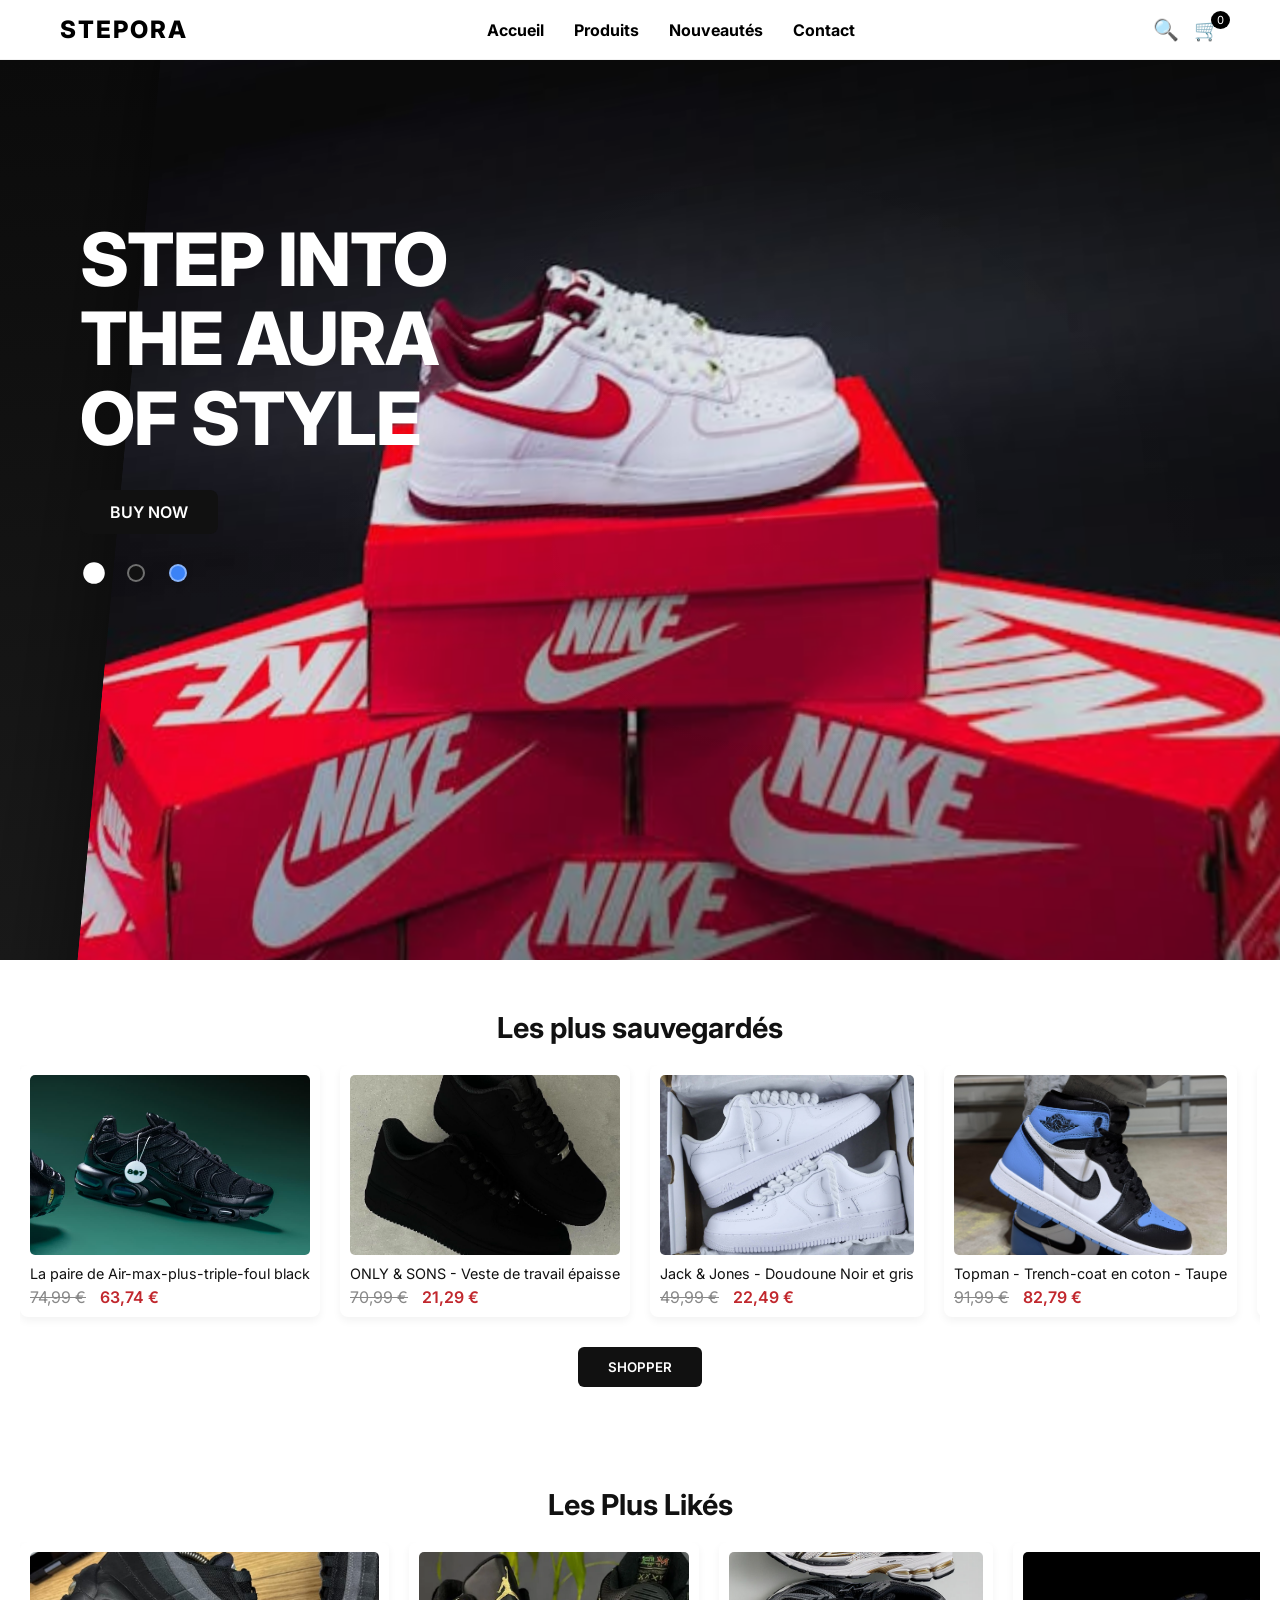
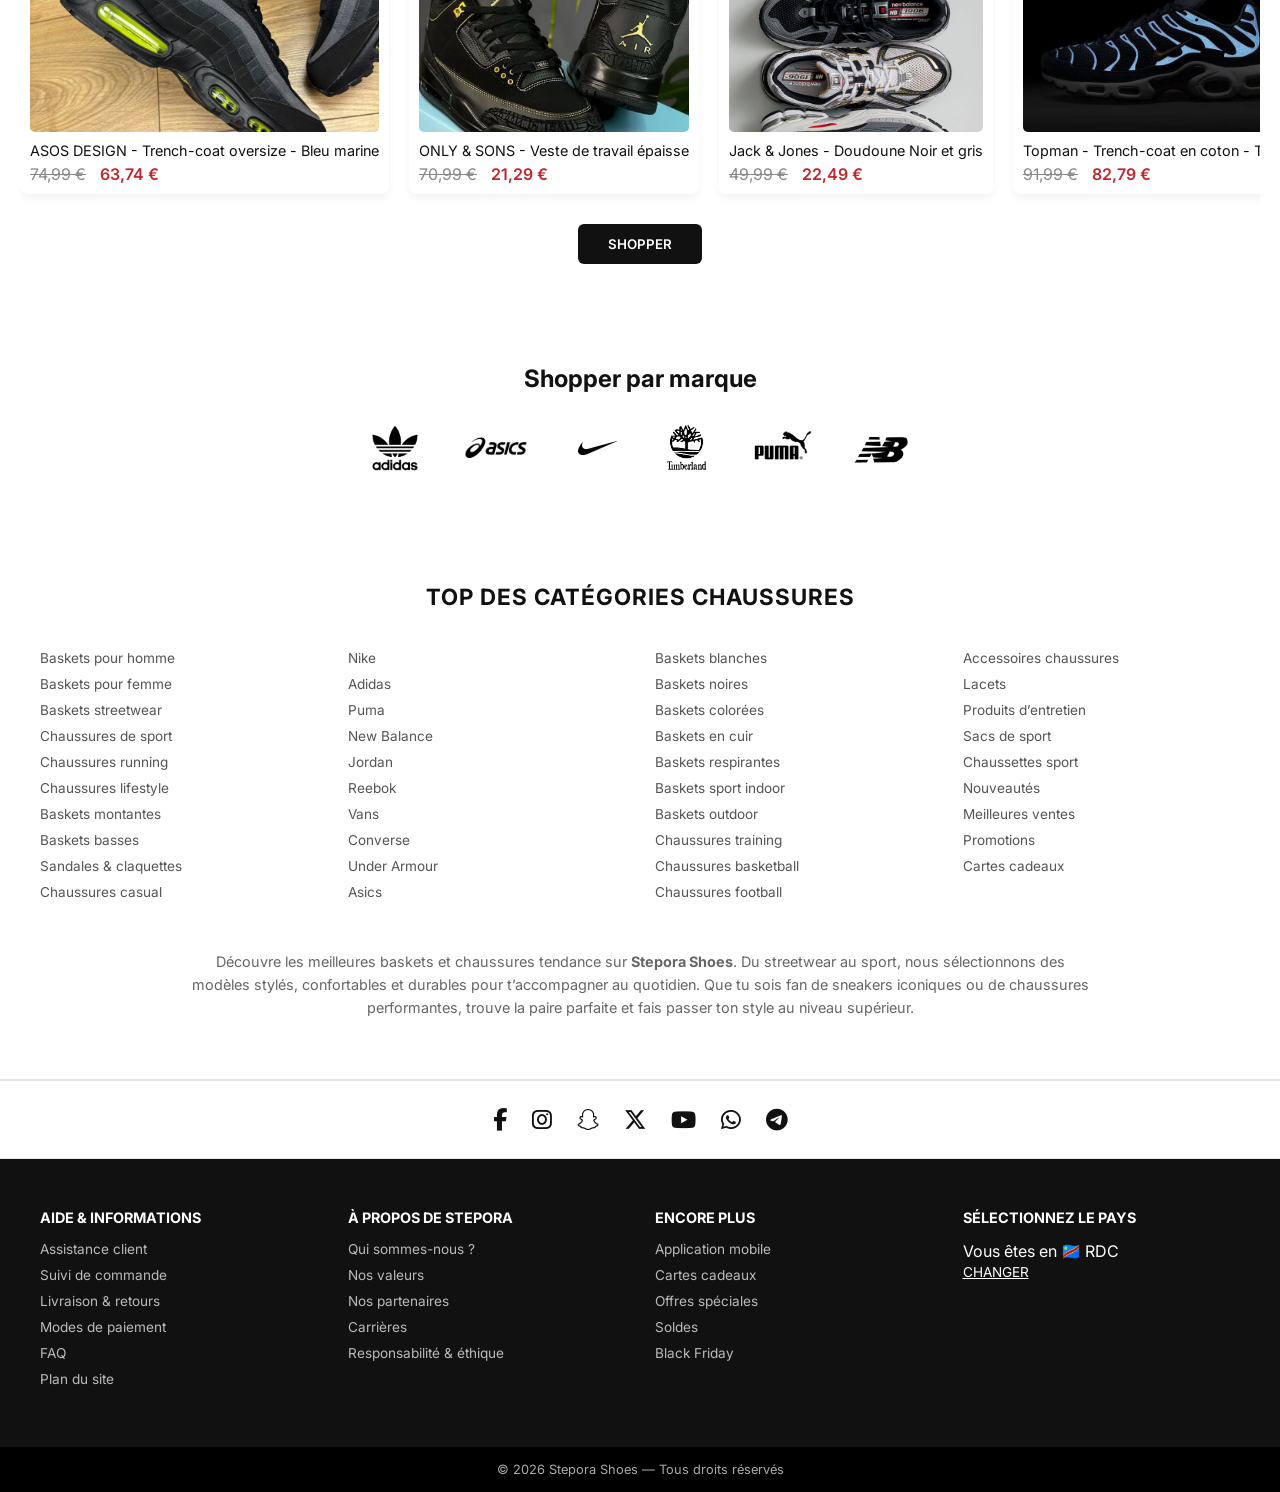
==== commit 5f960aba: "PARTIE-13" ====
--- a/index.html
+++ b/index.html
@@ -1,66 +1,123 @@
 <!doctype html>
 <html lang="fr">
-  <head>
-    <meta charset="UTF-8" />
-    <meta name="viewport" content="width=device-width, initial-scale=1.0" />
-    <title>Stepora Shoes</title>
-
-    <link
-      href="https://fonts.googleapis.com/css2?family=Inter:wght@400;600;800&display=swap"
-      rel="stylesheet"
-    />
-    <link rel="stylesheet" href="index.css" />
-  </head>
-
-  <body>
-    <header class="main-header">
-      <div class="header-container">
-        <!-- LOGO -->
-        <div class="logo">
-          <a href="#">STEPORA</a>
-        </div>
-
-        <!-- NAV DESKTOP -->
-        <nav class="nav-menu">
-          <a href="index.html"><b>Accueil</b></a>
-          <a href="produits2.html"><b>Produits</b></a>
-          <a href="#"><b>Nouveautés</b></a>
-          <a href="contact.html"><b>Contact</b></a>
-        </nav>
-
-        <!-- ACTIONS -->
-        <div class="header-actions">
-          <button class="icon-btn" id="searchBtn">🔍</button>
-
-          <button class="icon-btn" id="cartBtn">
-            🛒
-            <span class="cart-count">2</span>
-          </button>
-
-          <button class="menu-toggle" id="menuToggle">☰</button>
-        </div>
-      </div>
-    </header>
-
-    <!-- SEARCH OVERLAY -->
-    <div class="search-overlay" id="searchOverlay">
-      <input type="text" placeholder="Rechercher une paire..." />
+<head>
+  <meta charset="UTF-8" />
+  <meta name="viewport" content="width=device-width, initial-scale=1.0" />
+  <title>Stepora Shoes</title>
+
+  <!-- GOOGLE FONT -->
+  <link
+    href="https://fonts.googleapis.com/css2?family=Inter:wght@400;600;800&display=swap"
+    rel="stylesheet"
+  />
+
+  <!-- CSS -->
+  <link rel="stylesheet" href="index.css" />
+  <link rel="stylesheet" href="produit.css" />
+</head>
+
+<body>
+
+<!-- ===============================
+     OVERLAY GLOBAL
+================================ -->
+<div class="overlay" id="overlay"></div>
+
+<!-- ===============================
+     HEADER
+================================ -->
+<header class="main-header">
+  <div class="header-container">
+
+    <!-- LOGO -->
+    <div class="logo">
+      <a href="index.html">STEPORA</a>
     </div>
 
-    <!-- CART PANEL -->
-    <div class="cart-panel" id="cartPanel">
-      <h3>Votre panier</h3>
-      <p>Aucun article pour l’instant</p>
-      <button class="checkout-btn">Commander</button>
+    <!-- NAV DESKTOP -->
+    <nav class="nav-menu">
+      <a href="index.html"><b>Accueil</b></a>
+      <a href="produits2.html"><b>Produits</b></a>
+      <a href="#"><b>Nouveautés</b></a>
+      <a href="contact.html"><b>Contact</b></a>
+    </nav>
+
+    <!-- ACTIONS -->
+    <div class="header-actions">
+
+      <!-- SEARCH -->
+      <button class="icon-btn" id="searchBtn" aria-label="Recherche">
+        🔍
+      </button>
+
+      <!-- CART -->
+      <button class="icon-btn" id="cartBtn" aria-label="Panier">
+        🛒
+        <span class="cart-count">0</span>
+      </button>
+
+      <!-- MENU MOBILE -->
+      <button class="menu-toggle" id="menuToggle" aria-label="Menu mobile">
+        ☰
+      </button>
+
     </div>
-
-    <!-- MOBILE MENU -->
-    <div class="mobile-menu" id="mobileMenu">
-      <a href="index.html">Accueil</a>
-      <a href="produits2.html">Produits</a>
-      <a href="#">Nouveautés</a>
-      <a href="contact.html">Contact</a>
-    </div>
+  </div>
+</header>
+
+<!-- ===============================
+     SEARCH OVERLAY
+================================ -->
+<div class="search-overlay" id="searchOverlay">
+  <input
+    type="text"
+    placeholder="Rechercher une paire..."
+    aria-label="Recherche produit"
+  />
+</div>
+
+<!-- ===============================
+     CART PANEL
+================================ -->
+<aside class="cart-panel" id="cartPanel">
+
+  <h3>Votre panier</h3>
+
+  <div class="cart-items" id="cartItems">
+    <p class="empty-cart">Aucun article pour l’instant</p>
+  </div>
+
+  <div class="cart-footer">
+    <p>Total :
+      <strong>
+        <span id="cartTotal">0</span> $
+      </strong>
+    </p>
+
+    <button class="checkout-btn" id="checkoutBtn">
+      Commander
+    </button>
+  </div>
+
+</aside>
+
+<!-- ===============================
+     MOBILE MENU
+================================ -->
+<nav class="mobile-menu" id="mobileMenu">
+  <a href="index.html">Accueil</a>
+  <a href="produits2.html">Produits</a>
+  <a href="#">Nouveautés</a>
+  <a href="contact.html">Contact</a>
+</nav>
+
+<!-- ===============================
+     JS
+================================ -->
+<script src="header.js"></script>
+
+
+
 
     <section class="hero">
       <!-- PAIRE EN ARRIÈRE-PLAN -->
@@ -334,75 +391,9 @@
       href="https://cdnjs.cloudflare.com/ajax/libs/font-awesome/6.5.0/css/all.min.css"
     />
 
-        <script>
-      /* ===== ELEMENTS ===== */
-      const searchBtn = document.getElementById("searchBtn");
-      const searchOverlay = document.getElementById("searchOverlay");
-      const searchInput = searchOverlay.querySelector("input");
-
-      const cartBtn = document.getElementById("cartBtn");
-      const cartPanel = document.getElementById("cartPanel");
-
-      const menuToggle = document.getElementById("menuToggle");
-      const mobileMenu = document.getElementById("mobileMenu");
-
-      /* ===== SEARCH ===== */
-      searchBtn.addEventListener("click", (e) => {
-        e.stopPropagation();
-        searchOverlay.style.display = "flex";
-        cartPanel.classList.remove("active");
-        mobileMenu.classList.remove("active");
-        searchInput.focus();
-      });
-
-      // clic sur le fond → ferme
-      searchOverlay.addEventListener("click", () => {
-        searchOverlay.style.display = "none";
-      });
-
-      // clic dans l'input → ne ferme pas
-      searchInput.addEventListener("click", (e) => {
-        e.stopPropagation();
-      });
-
-      /* ===== CART ===== */
-      cartBtn.addEventListener("click", (e) => {
-        e.stopPropagation();
-        cartPanel.classList.toggle("active");
-        searchOverlay.style.display = "none";
-        mobileMenu.classList.remove("active");
-      });
-
-      // clic en dehors du panier → ferme
-      document.addEventListener("click", (e) => {
-        if (!cartPanel.contains(e.target) && !cartBtn.contains(e.target)) {
-          cartPanel.classList.remove("active");
-        }
-      });
-
-      // clic sur bouton ou lien du panier → ferme
-      cartPanel.querySelectorAll("button, a").forEach((el) => {
-        el.addEventListener("click", () => {
-          cartPanel.classList.remove("active");
-        });
-      });
-
-      /* ===== MOBILE MENU ===== */
-      menuToggle.addEventListener("click", (e) => {
-        e.stopPropagation();
-        mobileMenu.classList.toggle("active");
-        cartPanel.classList.remove("active");
-        searchOverlay.style.display = "none";
-      });
-
-      // clic sur lien du menu → ferme
-      document.querySelectorAll(".mobile-menu a").forEach((link) => {
-        link.addEventListener("click", () => {
-          mobileMenu.classList.remove("active");
-        });
-      });
-    </script>
-    <script src="index.js"></script>
-    <script src="data.js"></script>
-  </body>
+        
+<script src="data.js"></script>
+<script src="produit.js"></script>
+<script src="header.js"></script>
+</body>
 </html>
--- a/index.css
+++ b/index.css
@@ -1,4 +1,6 @@
-/* RESET */
+/* ===============================
+   RESET
+================================ */
 * {
   margin: 0;
   padding: 0;
@@ -12,7 +14,13 @@
   overflow-x: hidden;
 }
 
-/* HEADER */
+body.lock {
+  overflow: hidden;
+}
+
+/* ===============================
+   HEADER
+================================ */
 .main-header {
   position: sticky;
   top: 0;
@@ -39,7 +47,9 @@
   text-decoration: none;
 }
 
-/* NAV */
+/* ===============================
+   NAV DESKTOP
+================================ */
 .nav-menu {
   display: flex;
   gap: 30px;
@@ -51,7 +61,9 @@
   font-weight: 500;
 }
 
-/* ACTIONS */
+/* ===============================
+   ACTIONS
+================================ */
 .header-actions {
   display: flex;
   align-items: center;
@@ -79,15 +91,25 @@
   border-radius: 50%;
 }
 
-/* SEARCH */
+/* ===============================
+   SEARCH OVERLAY
+================================ */
 .search-overlay {
   position: fixed;
   inset: 0;
   background: rgba(0,0,0,0.8);
-  display: none;
+  display: flex;
   align-items: center;
   justify-content: center;
+  opacity: 0;
+  pointer-events: none;
+  transition: 0.3s ease;
   z-index: 2000;
+}
+
+.search-overlay.open {
+  opacity: 1;
+  pointer-events: auto;
 }
 
 .search-overlay input {
@@ -100,21 +122,25 @@
   outline: none;
 }
 
-/* CART PANEL */
+/* ===============================
+   CART PANEL
+================================ */
 .cart-panel {
   position: fixed;
-  right: -320px;
   top: 0;
-  width: 300px;
+  right: -100%;
+  width: 100%;
+  max-width: 380px;
   height: 100vh;
   background: #fff;
   padding: 20px;
   box-shadow: -5px 0 15px rgba(0,0,0,0.1);
-  transition: 0.3s;
+  transition: 0.3s ease;
   z-index: 1500;
-}
-
-.cart-panel.active {
+  overflow-y: auto;
+}
+
+.cart-panel.open {
   right: 0;
 }
 
@@ -129,7 +155,9 @@
   cursor: pointer;
 }
 
-/* MOBILE MENU */
+/* ===============================
+   MOBILE MENU
+================================ */
 .menu-toggle {
   display: none;
   font-size: 1.5rem;
@@ -137,30 +165,104 @@
 
 .mobile-menu {
   position: fixed;
-  top: 70px;
-  right: 10px;
-  width: 220px;
+  inset: 0;
   background: #fff;
-  border-radius: 12px;
-  box-shadow: 0 10px 30px rgba(0,0,0,0.15);
-  display: none;
+  padding: 90px 20px;
+  display: flex;
   flex-direction: column;
-  padding: 20px;
-  gap: 15px;
+  gap: 20px;
+  transform: translateX(-100%);
+  transition: 0.3s ease;
   z-index: 1600;
 }
 
-.mobile-menu.active {
-  display: flex;
+.mobile-menu.open {
+  transform: translateX(0);
 }
 
 .mobile-menu a {
   text-decoration: none;
   color: #000;
-  font-size: 1rem;
-}
-
-/* RESPONSIVE */
+  font-size: 1.1rem;
+  font-weight: 500;
+}
+
+/* ===============================
+   OVERLAY GLOBAL
+================================ */
+.overlay {
+  position: fixed;
+  inset: 0;
+  background: rgba(0,0,0,0.4);
+  opacity: 0;
+  pointer-events: none;
+  transition: 0.3s ease;
+  z-index: 900;
+}
+
+.overlay.show {
+  opacity: 1;
+  pointer-events: auto;
+}
+
+/* ===============================
+   PANIER ITEMS
+================================ */
+.cart-items {
+  max-height: 60vh;
+  overflow-y: auto;
+}
+
+.cart-item {
+  display: flex;
+  align-items: center;
+  gap: 12px;
+  padding: 10px 0;
+  border-bottom: 1px solid #eee;
+}
+
+.cart-item img {
+  width: 60px;
+  height: 60px;
+  object-fit: cover;
+  border-radius: 8px;
+}
+
+.cart-info {
+  flex: 1;
+  overflow: hidden;
+}
+
+.cart-name {
+  font-size: 14px;
+  font-weight: 600;
+  white-space: nowrap;
+  overflow: hidden;
+  text-overflow: ellipsis;
+}
+
+.cart-remove {
+  background: none;
+  border: none;
+  font-size: 18px;
+  cursor: pointer;
+}
+
+.close-btn {
+  position: absolute;
+  top: 15px;
+  right: 15px;
+  background: none;
+  border: none;
+  font-size: 1.5rem;
+  cursor: pointer;
+  z-index: 10;
+}
+
+
+/* ===============================
+   RESPONSIVE
+================================ */
 @media (max-width: 768px) {
   .nav-menu {
     display: none;
--- a/produit.css
+++ b/produit.css
@@ -0,0 +1,389 @@
+/* ===============================
+   RESET & BASE
+================================ */
+* {
+  margin: 0;
+  padding: 0;
+  box-sizing: border-box;
+  font-family: "Inter", system-ui, sans-serif;
+}
+
+body {
+  background: hsl(0, 0%, 100%);
+  color: #111;
+}
+
+/* ===============================
+   LAYOUT GLOBAL
+================================ */
+.product-page {
+  max-width: 1300px;
+  height: 100vh;
+  margin: auto;
+  padding: 40px;
+  display: grid;
+  grid-template-columns: 1.1fr 0.9fr;
+  gap: 40px;
+}
+
+/* ===============================
+   LEFT : GALLERY
+================================ */
+.product-gallery {
+  position: relative;
+  background: #f6f6f6;
+  border-radius: 24px;
+  display: flex;
+  align-items: center;
+  justify-content: center;
+  overflow: hidden;
+}
+
+.product-gallery img {
+  width: 90%;
+  max-height: 85%;
+  object-fit: contain;
+}
+
+/* BADGE */
+.badge {
+  position: absolute;
+  top: 20px;
+  left: 20px;
+  background: #d30e0e;
+  padding: 6px 14px;
+  border-radius: 20px;
+  font-size: 0.85rem;
+  font-weight: 600;
+  box-shadow: 0 4px 10px rgba(0,0,0,0.08);
+}
+
+/* NAV ARROWS */
+.gallery-nav {
+  position: absolute;
+  bottom: 50px;
+  right: 20px;
+  display: flex;
+  gap: 15px;
+}
+
+.gallery-nav button {
+  width: 55px;
+  height: 42px;
+  border-radius: 30%;
+  border: none;
+  background: hsl(0, 1%, 65%);
+  font-size: 1.4rem;
+  cursor: pointer;
+  box-shadow: 0 4px 12px rgba(0, 0, 0, 0.12);
+  transition: transform 0.2s;
+}
+
+.gallery-nav button:hover {
+  transform: scale(1.08);
+}
+
+/* THUMBNAILS */
+.thumbnails {
+  position: absolute;
+  top: 20px;
+  right: 20px;
+  display: flex;
+  gap: 10px;
+}
+
+.thumbnails img {
+  width: 55px;
+  height: 55px;
+  border-radius: 10px;
+  object-fit: cover;
+  cursor: pointer;
+  border: 2px solid transparent;
+  background: #fff;
+}
+
+.thumbnails img.active {
+  border-color: #000;
+}
+
+/* ===============================
+   TEXTES DETAIL PRODUIT
+================================ */
+
+/* TITRE */
+.product-details h1 {
+  color: #1f7fa5; /* noir élégant */
+}
+
+/* PRIX */
+.price {
+  color: #e53935; /* rouge vif type “sale” */
+}
+
+/* ===============================
+   RIGHT : DETAILS
+================================ */
+.product-details {
+  display: flex;
+  flex-direction: column;
+  justify-content: space-between;
+}
+
+/* TITLE */
+.product-details h1 {
+  font-size: 1.9rem;
+  font-weight: 700;
+  margin-bottom: 10px;
+}
+
+/* PRICE */
+.price {
+  font-size: 1.4rem;
+  font-weight: 600;
+  margin-bottom: 25px;
+}
+
+/* CUSTOM */
+.custom {
+  padding: 14px;
+  background: #f3f3f3;
+  border-radius: 12px;
+  text-align: center;
+  font-weight: 600;
+  cursor: pointer;
+  margin-bottom: 30px;
+  transition: background 0.2s;
+}
+
+.custom:hover {
+  background: #eaeaea;
+}
+
+/* ===============================
+   SIZES
+================================ */
+.sizes-header {
+  display: flex;
+  justify-content: space-between;
+  align-items: center;
+  margin-bottom: 12px;
+}
+
+.sizes-header h3 {
+  font-size: 1.1rem;
+  font-weight: 600;
+}
+
+.sizes-header span {
+  font-size: 0.9rem;
+  color: #3f3e3e;
+  cursor: pointer;
+}
+
+/* GRID */
+.sizes {
+  display: grid;
+  grid-template-columns: repeat(3, 1fr);
+  gap: 12px;
+}
+
+.sizes button {
+  padding: 14px 0;
+  border-radius: 10px;
+  border: 1px solid #d1d1d1;
+  background: #fff;
+  font-weight: 500;
+  cursor: pointer;
+  transition: all 0.2s;
+}
+
+.sizes button:hover {
+  border-color: #000;
+}
+
+.sizes button.active {
+  background: #000;
+  color: #fff;
+  border-color: #d30e0e;
+}
+
+/* ===============================
+   ADD TO CART
+================================ */
+.add-to-cart {
+  margin-top: 30px;
+  padding: 18px;
+  border-radius: 50px;
+  border: none;
+  background: #6e0a0a;
+  color: #fff;
+  font-size: 1rem;
+  font-weight: 600;
+  cursor: pointer;
+  transition: transform 0.15s, box-shadow 0.15s;
+}
+
+.add-to-cart:hover {
+  transform: translateY(-2px);
+  box-shadow: 0 10px 25px rgba(248, 4, 4, 0.2);
+
+}
+
+
+@media (max-width: 480px) {
+
+  .product-page {
+    gap: 24px;
+  }
+
+  /* TITRE */
+  .product-details h1 {
+    font-size: 1.45rem;
+    line-height: 1.3;
+  }
+
+  .product-details .price {
+    font-size: 1.2rem;
+    margin-bottom: 18px;
+  }
+
+  /* THUMBNAILS (comme sur l’image) */
+  .thumbnails {
+    gap: 12px;
+    margin-top: 14px;
+  }
+
+  .thumbnails img {
+    width: 68px;
+    height: 68px;
+    padding: 6px;
+    border-radius: 10px;
+  }
+
+  /* SIZES */
+  .sizes {
+    gap: 12px;
+  }
+
+  .sizes button {
+    padding: 12px 0;
+    font-size: 0.9rem;
+    border-radius: 10px;
+  }
+
+  /* CTA */
+  .add-to-cart {
+    margin-top: 28px;
+    padding: 16px;
+    font-size: 1rem;
+    border-radius: 40px;
+  }
+}
+
+
+/* ===============================
+   RESPONSIVE NATUREL (FLOW)
+================================ */
+
+/* TABLET & MOBILE */
+@media (max-width: 1024px) {
+
+  .product-page {
+    display: block;
+    height: auto;
+    padding: 24px;
+  }
+
+  .product-gallery {
+    width: 100%;
+    height: auto;
+    min-height: 380px;
+    border-radius: 20px;
+    margin-bottom: 20px;
+  }
+
+  .product-gallery img {
+    width: 100%;
+    max-height: 380px;
+    object-fit: contain;
+  }
+
+  /* thumbnails passent SOUS l'image */
+  .thumbnails {
+    position: static;
+    display: flex;
+    gap: 10px;
+    margin-top: 15px;
+    justify-content: flex-start;
+    flex-wrap: wrap;
+  }
+
+  .thumbnails img {
+    width: 52px;
+    height: 52px;
+  }
+
+  .product-details {
+    display: block;
+    padding: 0;
+  }
+}
+
+@media (max-width: 900px) {
+
+  .product-page {
+    grid-template-columns: 1fr;
+    height: auto;
+    padding: 20px;
+    gap: 25px;
+  }
+
+  /* GALLERY */
+  .product-gallery {
+    height: 380px;
+    flex-direction: column;
+    padding-bottom: 15px;
+  }
+
+  .product-gallery img {
+    width: 85%;
+    max-height: 280px;
+  }
+
+  /* THUMBNAILS → passent EN DESSOUS */
+  .thumbnails {
+    position: static;
+    display: flex;
+    justify-content: center;
+    gap: 12px;
+    margin-top: 15px;
+  }
+
+  .thumbnails img {
+    width: 50px;
+    height: 50px;
+  }
+
+  /* NAV ARROWS → sous les thumbnails */
+  .gallery-nav {
+    position: static;
+    display: flex;
+    justify-content: center;
+    margin-top: 15px;
+  }
+
+  /* DETAILS */
+  .product-details {
+    margin-top: 10px;
+  }
+
+  /* SIZES */
+  .sizes {
+    grid-template-columns: repeat(2, 1fr);
+  }
+
+  /* BUTTON */
+  .add-to-cart {
+    margin-bottom: 30px;
+  }
+}
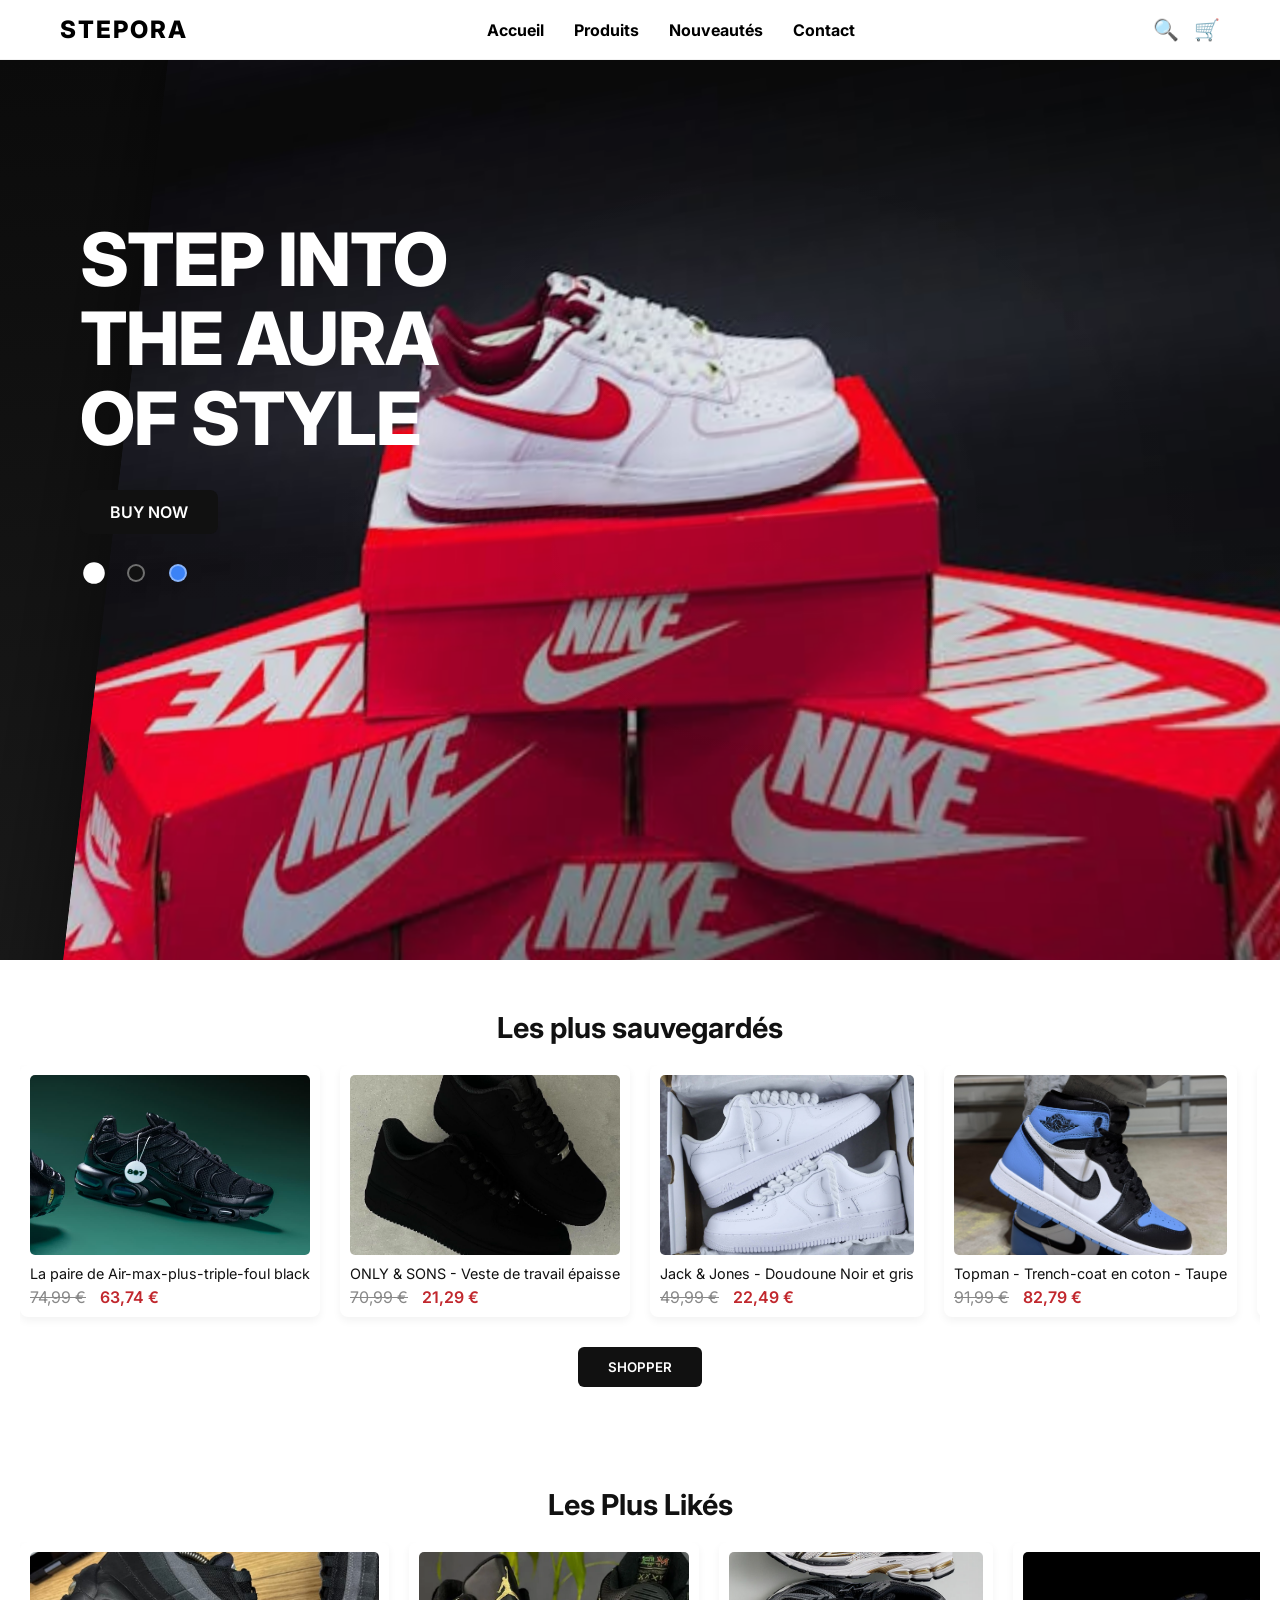
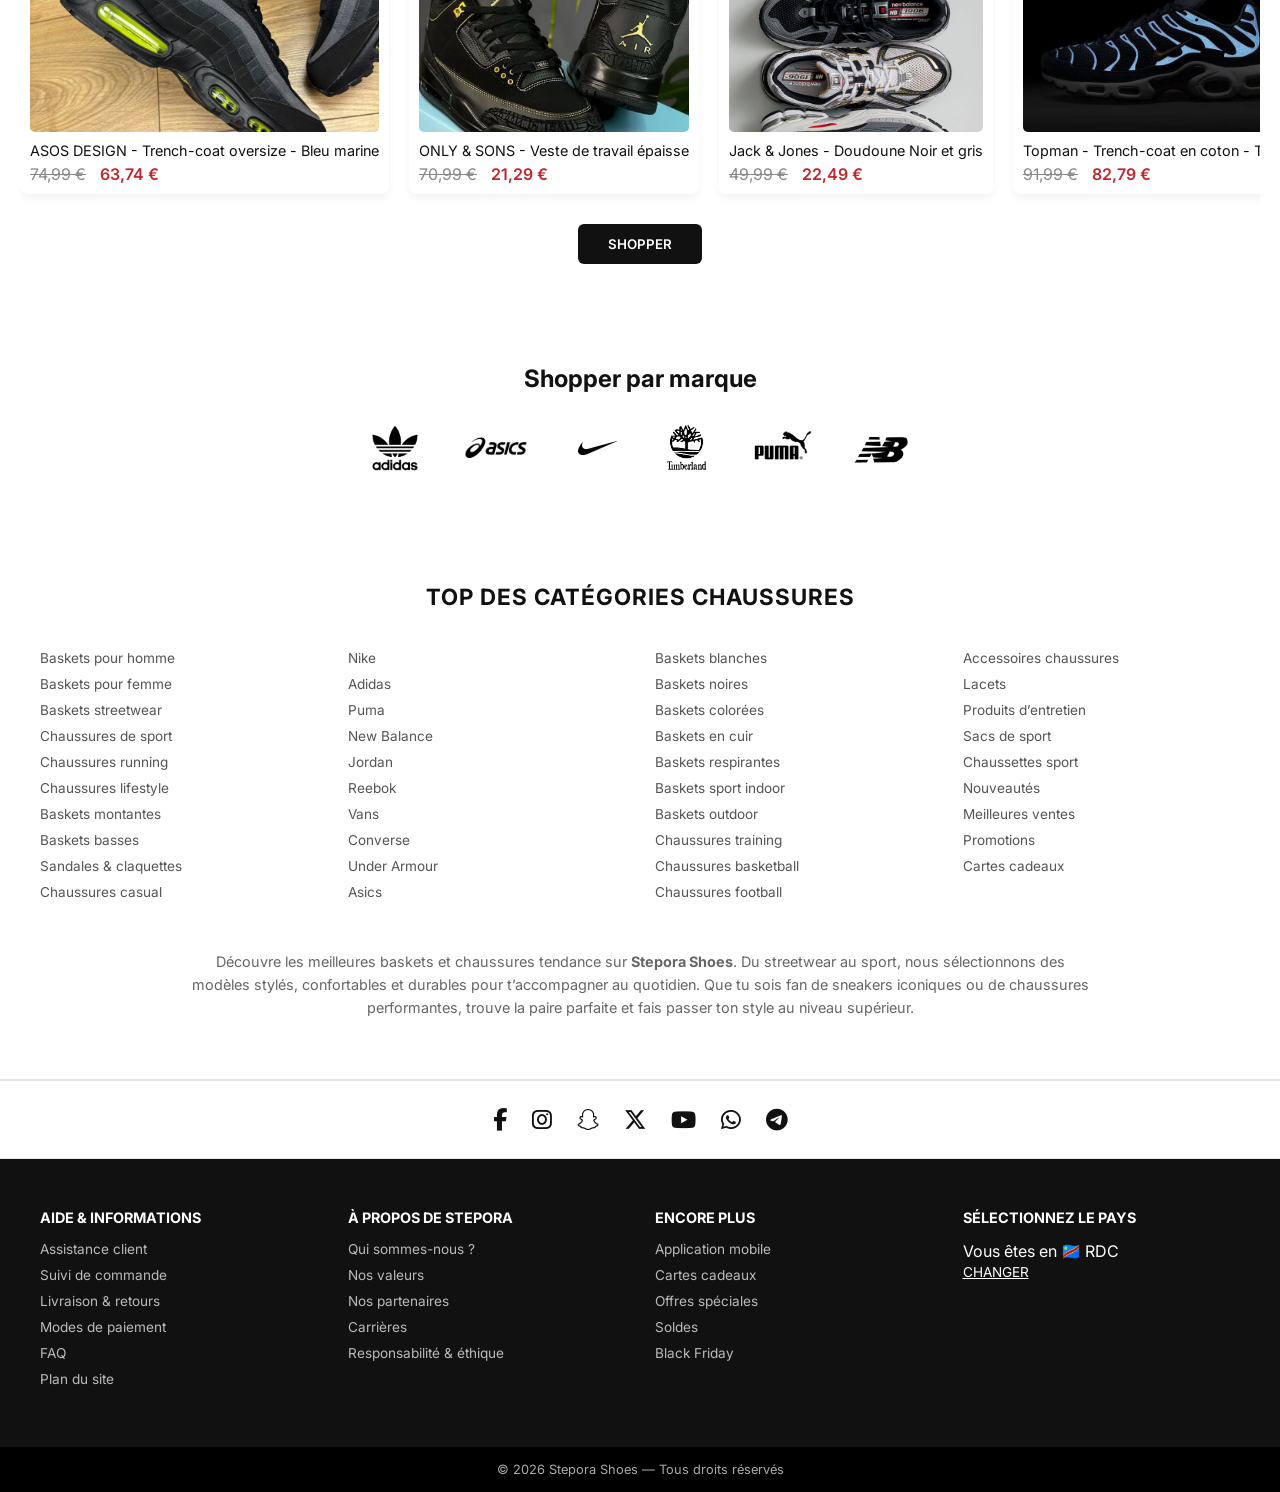
==== commit 8819b91a: "PARTIE-16" ====
--- a/index.html
+++ b/index.html
@@ -1,3 +1,4 @@
+
 <!doctype html>
 <html lang="fr">
 <head>
@@ -69,6 +70,7 @@
      SEARCH OVERLAY
 ================================ -->
 <div class="search-overlay" id="searchOverlay">
+  <button class="close-btn" id="closeSearch" aria-label="Fermer recherche">×</button>
   <input
     type="text"
     placeholder="Rechercher une paire..."
@@ -80,6 +82,7 @@
      CART PANEL
 ================================ -->
 <aside class="cart-panel" id="cartPanel">
+  <button class="close-btn" id="closeCart" aria-label="Fermer panier">×</button>
 
   <h3>Votre panier</h3>
 
@@ -98,23 +101,18 @@
       Commander
     </button>
   </div>
-
 </aside>
 
 <!-- ===============================
      MOBILE MENU
 ================================ -->
 <nav class="mobile-menu" id="mobileMenu">
+  <button class="close-btn" id="closeMenu" aria-label="Fermer menu">×</button>
   <a href="index.html">Accueil</a>
   <a href="produits2.html">Produits</a>
   <a href="#">Nouveautés</a>
   <a href="contact.html">Contact</a>
 </nav>
-
-<!-- ===============================
-     JS
-================================ -->
-<script src="header.js"></script>
 
 
 
@@ -391,9 +389,12 @@
       href="https://cdnjs.cloudflare.com/ajax/libs/font-awesome/6.5.0/css/all.min.css"
     />
 
-        
-<script src="data.js"></script>
-<script src="produit.js"></script>
-<script src="header.js"></script>
+<!-- Scripts JS -->
+<script src="header.js" defer></script> <!-- header d’abord pour panier & menu -->
+<script src="data.js" defer></script>   <!-- données produits -->
+<script src="index.js" defer></script>  <!-- animations de la page index -->
+<script src="produit.js" defer></script> <!-- page produit -->
+
+
 </body>
 </html>
--- a/index.css
+++ b/index.css
@@ -19,6 +19,26 @@
 }
 
 /* ===============================
+   RESET
+================================ */
+* {
+  margin: 0;
+  padding: 0;
+  box-sizing: border-box;
+  font-family: "Inter", sans-serif;
+}
+
+body {
+  background: #f5f5f5;
+  color: #111;
+  overflow-x: hidden;
+}
+
+body.lock {
+  overflow: hidden;
+}
+
+/* ===============================
    HEADER
 ================================ */
 .main-header {
@@ -26,7 +46,7 @@
   top: 0;
   background: #fff;
   z-index: 1000;
-  border-bottom: 1px solid rgba(0,0,0,0.05);
+  border-bottom: 1px solid rgba(0, 0, 0, 0.05);
 }
 
 .header-container {
@@ -47,9 +67,7 @@
   text-decoration: none;
 }
 
-/* ===============================
-   NAV DESKTOP
-================================ */
+/* NAV DESKTOP */
 .nav-menu {
   display: flex;
   gap: 30px;
@@ -61,9 +79,7 @@
   font-weight: 500;
 }
 
-/* ===============================
-   ACTIONS
-================================ */
+/* HEADER ACTIONS */
 .header-actions {
   display: flex;
   align-items: center;
@@ -97,8 +113,9 @@
 .search-overlay {
   position: fixed;
   inset: 0;
-  background: rgba(0,0,0,0.8);
-  display: flex;
+  background: rgba(0, 0, 0, 0.8);
+  display: flex;
+  flex-direction: column;
   align-items: center;
   justify-content: center;
   opacity: 0;
@@ -107,7 +124,7 @@
   z-index: 2000;
 }
 
-.search-overlay.open {
+.search-overlay.show {
   opacity: 1;
   pointer-events: auto;
 }
@@ -120,6 +137,17 @@
   border-radius: 30px;
   border: none;
   outline: none;
+}
+
+.search-overlay .close-btn {
+  position: absolute;
+  top: 20px;
+  right: 20px;
+  font-size: 1.5rem;
+  background: none;
+  border: none;
+  color: #fff;
+  cursor: pointer;
 }
 
 /* ===============================
@@ -134,7 +162,7 @@
   height: 100vh;
   background: #fff;
   padding: 20px;
-  box-shadow: -5px 0 15px rgba(0,0,0,0.1);
+  box-shadow: -5px 0 15px rgba(0, 0, 0, 0.1);
   transition: 0.3s ease;
   z-index: 1500;
   overflow-y: auto;
@@ -144,14 +172,66 @@
   right: 0;
 }
 
+.cart-panel .close-btn {
+  position: absolute;
+  top: 15px;
+  right: 15px;
+  font-size: 1.5rem;
+  background: none;
+  border: none;
+  cursor: pointer;
+}
+
+.cart-footer {
+  margin-top: 20px;
+}
+
 .checkout-btn {
-  margin-top: 20px;
   width: 100%;
   padding: 12px;
   background: #000;
   color: #fff;
   border: none;
   border-radius: 25px;
+  cursor: pointer;
+}
+
+.cart-items {
+  max-height: 60vh;
+  overflow-y: auto;
+}
+
+.cart-item {
+  display: flex;
+  align-items: center;
+  gap: 12px;
+  padding: 10px 0;
+  border-bottom: 1px solid #eee;
+}
+
+.cart-item img {
+  width: 60px;
+  height: 60px;
+  object-fit: cover;
+  border-radius: 8px;
+}
+
+.cart-info {
+  flex: 1;
+  overflow: hidden;
+}
+
+.cart-info strong {
+  display: block;
+  font-size: 14px;
+  font-weight: 600;
+}
+
+.cart-remove,
+.remove-btn {
+  background: none;
+  border: none;
+  font-size: 18px;
   cursor: pointer;
 }
 
@@ -187,78 +267,33 @@
   font-weight: 500;
 }
 
+.mobile-menu .close-btn {
+  position: absolute;
+  top: 20px;
+  right: 20px;
+  font-size: 1.5rem;
+  background: none;
+  border: none;
+  cursor: pointer;
+}
+
 /* ===============================
    OVERLAY GLOBAL
 ================================ */
 .overlay {
   position: fixed;
   inset: 0;
-  background: rgba(0,0,0,0.4);
+  background: rgba(0, 0, 0, 0.4);
   opacity: 0;
   pointer-events: none;
   transition: 0.3s ease;
-  z-index: 900;
+  z-index: 1400;
 }
 
 .overlay.show {
   opacity: 1;
   pointer-events: auto;
 }
-
-/* ===============================
-   PANIER ITEMS
-================================ */
-.cart-items {
-  max-height: 60vh;
-  overflow-y: auto;
-}
-
-.cart-item {
-  display: flex;
-  align-items: center;
-  gap: 12px;
-  padding: 10px 0;
-  border-bottom: 1px solid #eee;
-}
-
-.cart-item img {
-  width: 60px;
-  height: 60px;
-  object-fit: cover;
-  border-radius: 8px;
-}
-
-.cart-info {
-  flex: 1;
-  overflow: hidden;
-}
-
-.cart-name {
-  font-size: 14px;
-  font-weight: 600;
-  white-space: nowrap;
-  overflow: hidden;
-  text-overflow: ellipsis;
-}
-
-.cart-remove {
-  background: none;
-  border: none;
-  font-size: 18px;
-  cursor: pointer;
-}
-
-.close-btn {
-  position: absolute;
-  top: 15px;
-  right: 15px;
-  background: none;
-  border: none;
-  font-size: 1.5rem;
-  cursor: pointer;
-  z-index: 10;
-}
-
 
 /* ===============================
    RESPONSIVE
@@ -272,8 +307,6 @@
     display: block;
   }
 }
-
-
 
 /* HERO */
 .hero {
@@ -344,7 +377,9 @@
   transform: perspective(1200px) rotateX(12deg) rotateY(-18deg) translateY(40px);
 
   filter: drop-shadow(0 60px 80px rgba(0, 0, 0, 0.65));
-  transition: transform 0.25s ease, opacity 0.25s ease;
+  transition:
+    transform 0.25s ease,
+    opacity 0.25s ease;
 }
 
 /* Bouton BUY NOW */
@@ -402,7 +437,9 @@
   border-radius: 50%;
   cursor: pointer;
   border: 2px solid rgba(255, 255, 255, 0.4);
-  transition: transform 0.2s ease, border 0.2s ease;
+  transition:
+    transform 0.2s ease,
+    border 0.2s ease;
 }
 
 .color-dot:hover {
@@ -507,7 +544,9 @@
 
 .product-card {
   position: relative;
-  transition: transform 0.35s ease, box-shadow 0.35s ease;
+  transition:
+    transform 0.35s ease,
+    box-shadow 0.35s ease;
 }
 
 .product-card img {
@@ -672,11 +711,10 @@
   }
 }
 
-
 .footer {
   background: #fff;
   color: #111;
-  font-family: 'Inter', sans-serif;
+  font-family: "Inter", sans-serif;
 }
 
 .footer-top {
@@ -790,7 +828,9 @@
 .footer-socials a {
   font-size: 1.4rem;
   color: #111;
-  transition: transform 0.3s ease, opacity 0.3s ease;
+  transition:
+    transform 0.3s ease,
+    opacity 0.3s ease;
 }
 
 .footer-socials a:hover {
--- a/produit.css
+++ b/produit.css
@@ -55,7 +55,7 @@
   border-radius: 20px;
   font-size: 0.85rem;
   font-weight: 600;
-  box-shadow: 0 4px 10px rgba(0,0,0,0.08);
+  box-shadow: 0 4px 10px rgba(0, 0, 0, 0.08);
 }
 
 /* NAV ARROWS */
@@ -220,18 +220,17 @@
   font-size: 1rem;
   font-weight: 600;
   cursor: pointer;
-  transition: transform 0.15s, box-shadow 0.15s;
+  transition:
+    transform 0.15s,
+    box-shadow 0.15s;
 }
 
 .add-to-cart:hover {
   transform: translateY(-2px);
   box-shadow: 0 10px 25px rgba(248, 4, 4, 0.2);
-
-}
-
+}
 
 @media (max-width: 480px) {
-
   .product-page {
     gap: 24px;
   }
@@ -280,14 +279,12 @@
   }
 }
 
-
 /* ===============================
    RESPONSIVE NATUREL (FLOW)
 ================================ */
 
 /* TABLET & MOBILE */
 @media (max-width: 1024px) {
-
   .product-page {
     display: block;
     height: auto;
@@ -330,7 +327,6 @@
 }
 
 @media (max-width: 900px) {
-
   .product-page {
     grid-template-columns: 1fr;
     height: auto;
@@ -386,4 +382,4 @@
   .add-to-cart {
     margin-bottom: 30px;
   }
-}+}
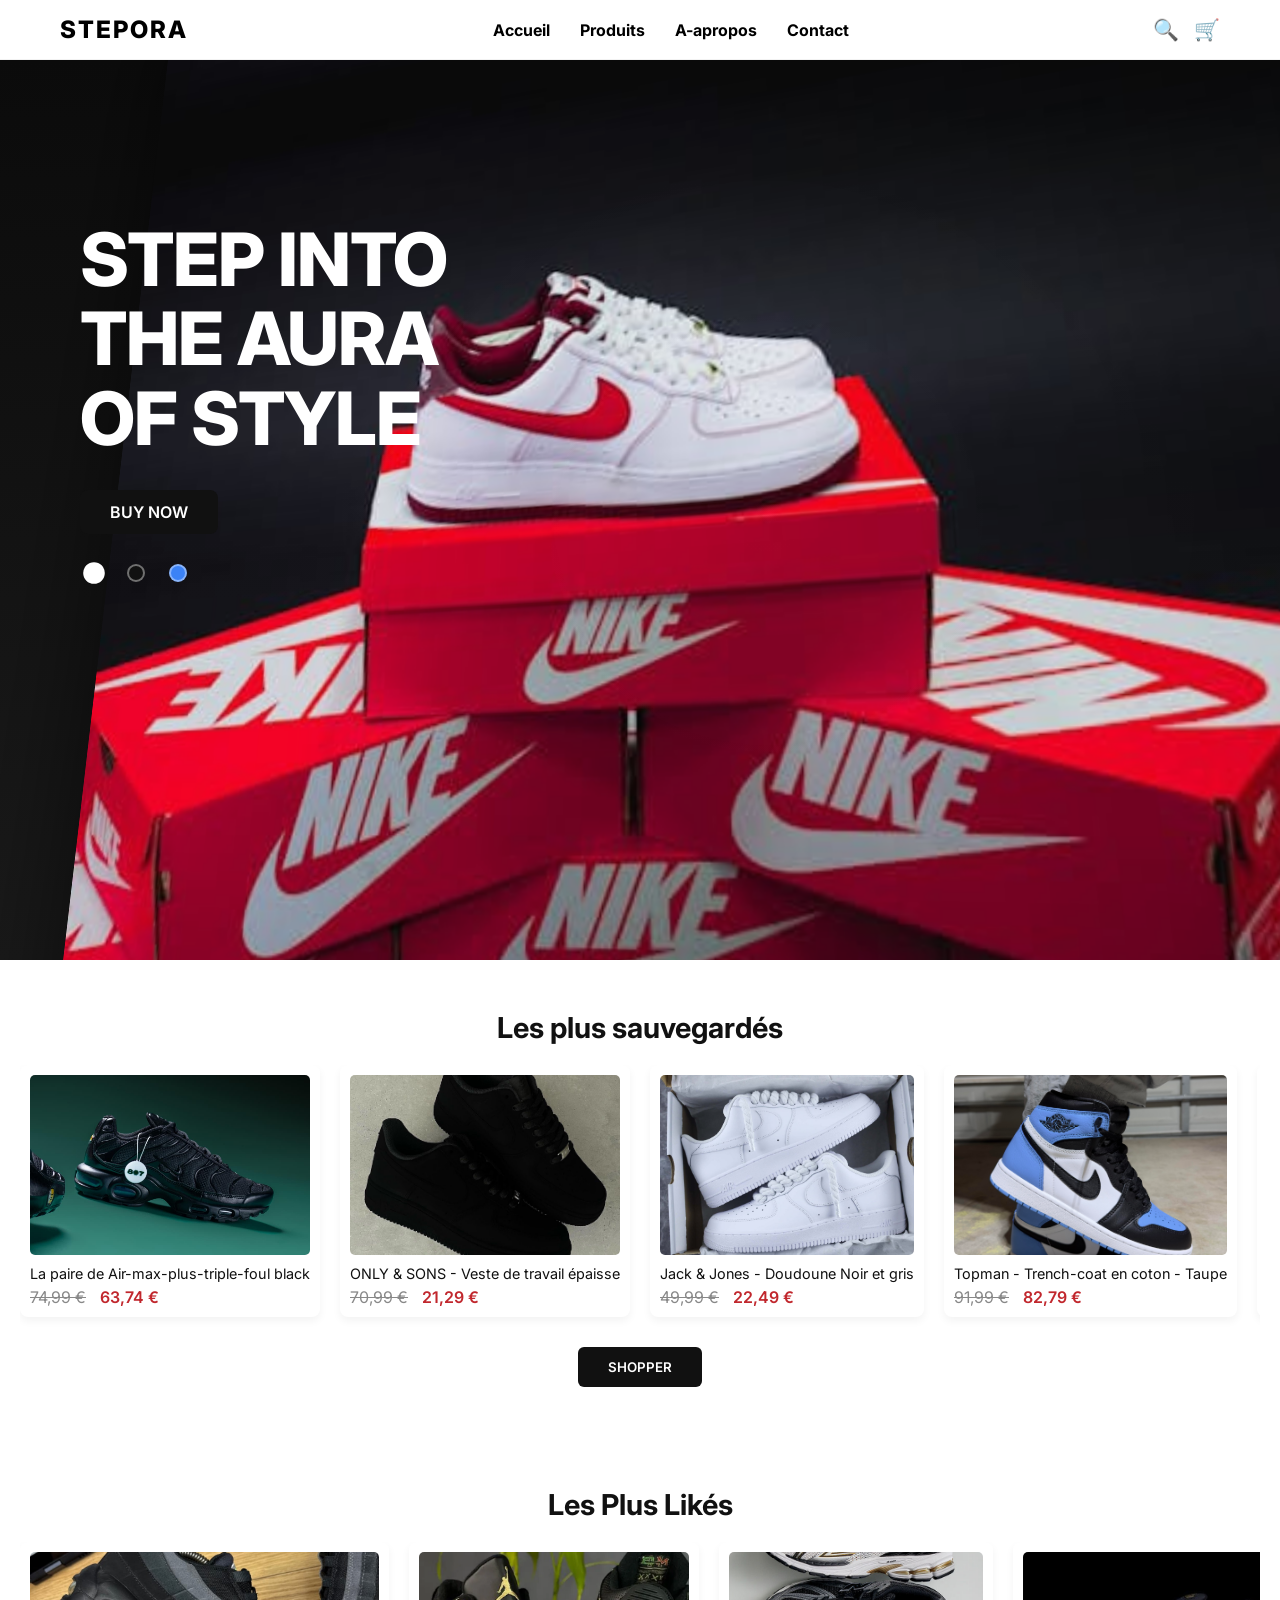
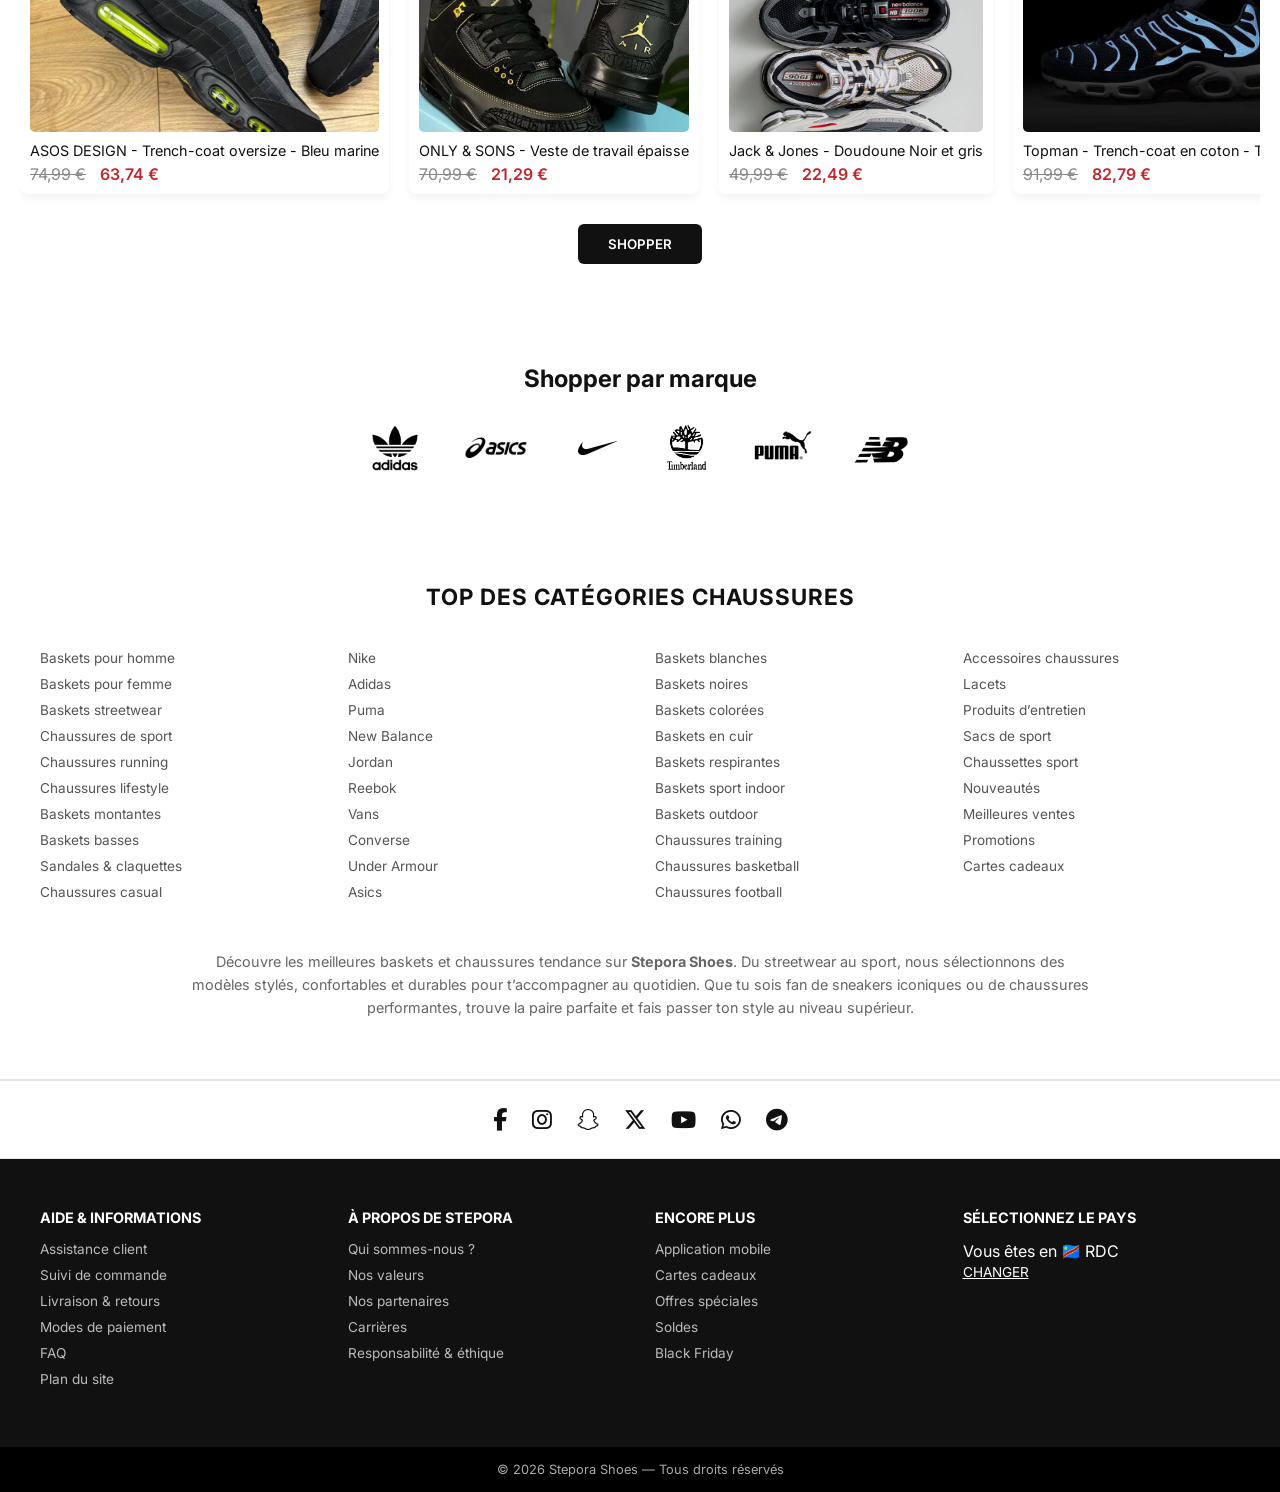
==== commit 74d0faf5: "PARTIE-17" ====
--- a/index.html
+++ b/index.html
@@ -38,8 +38,8 @@
     <!-- NAV DESKTOP -->
     <nav class="nav-menu">
       <a href="index.html"><b>Accueil</b></a>
-      <a href="produits2.html"><b>Produits</b></a>
-      <a href="#"><b>Nouveautés</b></a>
+      <a href="produits.html"><b>Produits</b></a>
+      <a href="apropos.html"><b>A-apropos</b></b></a>
       <a href="contact.html"><b>Contact</b></a>
     </nav>
 
@@ -109,8 +109,8 @@
 <nav class="mobile-menu" id="mobileMenu">
   <button class="close-btn" id="closeMenu" aria-label="Fermer menu">×</button>
   <a href="index.html">Accueil</a>
-  <a href="produits2.html">Produits</a>
-  <a href="#">Nouveautés</a>
+  <a href="produits.html">Produits</a>
+  <a href="apropos.html">A-propos</a>
   <a href="contact.html">Contact</a>
 </nav>
 
@@ -126,7 +126,7 @@
       <!-- CONTENU -->
       <div class="hero-content">
         <h1>STEP INTO THE AURA OF STYLE</h1>
-        <a href="produits2.html"><button>BUY NOW</button></a>
+        <a href="produits.html"><button>BUY NOW</button></a>
 
         <!-- CHOIX DES COULEURS -->
         <div class="color-selector">
@@ -153,7 +153,7 @@
       <h2>Les plus sauvegardés</h2>
       <div class="product-carousel">
         <div class="product-card">
-          <a href="produits2.html"
+          <a href="produits.html"
             ><img src="air-max.jpg" alt="Trench ASOS"
           /></a>
           <p>La paire de Air-max-plus-triple-foul black</p>
@@ -161,7 +161,7 @@
           <span class="new-price">63,74 €</span>
         </div>
         <div class="product-card">
-          <a href="produits2.html"
+          <a href="produits.html"
             ><img src="RF1BLACK.jpeg" alt="Veste Only & Sons"
           /></a>
           <p>ONLY & SONS - Veste de travail épaisse</p>
@@ -169,7 +169,7 @@
           <span class="new-price">21,29 €</span>
         </div>
         <div class="product-card">
-          <a href="produits2.html"
+          <a href="produits.html"
             ><img src="R1.jpg" alt="Doudoune Jack & Jones"
           /></a>
           <p>Jack & Jones - Doudoune Noir et gris</p>
@@ -177,7 +177,7 @@
           <span class="new-price">22,49 €</span>
         </div>
         <div class="product-card">
-          <a href="produits2.html"
+          <a href="produits.html"
             ><img src="j-1-retro.jpg" alt="Trench Topman"
           /></a>
           <p>Topman - Trench-coat en coton - Taupe</p>
@@ -186,7 +186,7 @@
         </div>
 
                 <div class="product-card">
-          <a href="produits2.html"
+          <a href="produits.html"
             ><img src="AIR JORDAN 4 RETRO OG FC(1).png" alt="Trench Topman"
           /></a>
           <p>Topman - Trench-coat en coton - Taupe</p>
@@ -194,7 +194,7 @@
           <span class="new-price">82,79 €</span>
         </div>
       </div>
-      <a href="produits2.html"><button class="shop-btn">SHOPPER</button></a>
+      <a href="produits.html"><button class="shop-btn">SHOPPER</button></a>
     </section>
 
     <!-- SECTION PRODUITS 2 -->
@@ -202,7 +202,7 @@
       <h2> Les Plus Likés</h2>
       <div class="product-carousel">
         <div class="product-card">
-          <a href="produits2.html"
+          <a href="produits.html"
             ><img src="air-max95.jpg" alt="Trench ASOS"
           /></a>
           <p>ASOS DESIGN - Trench-coat oversize - Bleu marine</p>
@@ -210,7 +210,7 @@
           <span class="new-price">63,74 €</span>
         </div>
         <div class="product-card">
-          <a href="produits2.html"
+          <a href="produits.html"
             ><img src="J3.webp" alt="Veste Only & Sons"
           /></a>
           <p>ONLY & SONS - Veste de travail épaisse</p>
@@ -218,7 +218,7 @@
           <span class="new-price">21,29 €</span>
         </div>
         <div class="product-card">
-          <a href="produits2.html"
+          <a href="produits.html"
             ><img src="NB.jpg" alt="Doudoune Jack & Jones"
           /></a>
           <p>Jack & Jones - Doudoune Noir et gris</p>
@@ -226,14 +226,14 @@
           <span class="new-price">22,49 €</span>
         </div>
         <div class="product-card">
-          <a href="produits2.html"><img src="ar-4.jpg" alt="Trench Topman" /></a>
+          <a href="produits.html"><img src="ar-4.jpg" alt="Trench Topman" /></a>
           <p>Topman - Trench-coat en coton - Taupe</p>
           <span class="old-price">91,99 €</span>
           <span class="new-price">82,79 €</span>
         </div>
 
                 <div class="product-card">
-          <a href="produits2.html"
+          <a href="produits.html"
             ><img src="new-balance-rose.jpg" alt="Trench Topman"
           /></a>
           <p>Topman - Trench-coat en coton - Taupe</p>
@@ -241,7 +241,7 @@
           <span class="new-price">82,79 €</span>
         </div>
       </div>
-      <a href="produits2.html"><button class="shop-btn">SHOPPER</button></a>
+      <a href="produits.html"><button class="shop-btn">SHOPPER</button></a>
     </section>
 
     <!-- LOGOS DES MARQUES -->
@@ -327,15 +327,15 @@
 
       <div class="footer-socials">
         <a href="#" aria-label="Facebook"><i class="fab fa-facebook-f"></i></a>
-        <a href="#" aria-label="Instagram"><i class="fab fa-instagram"></i></a>
+        <a href="https://www.instagram.com/ged8806/" aria-label="Instagram"><i class="fab fa-instagram"></i></a>
         <a href="#" aria-label="Snapchat"
           ><i class="fab fa-snapchat-ghost"></i
         ></a>
 
-        <a href="#" aria-label="X"><i class="fab fa-x-twitter"></i></a>
+        <a href="https://x.com/GedeonLumw77743" aria-label="X"><i class="fab fa-x-twitter"></i></a>
         <a href="#" aria-label="YouTube"><i class="fab fa-youtube"></i></a>
-        <a href="#" aria-label="WhatsApp"><i class="fab fa-whatsapp"></i></a>
-        <a href="#" aria-label="Telegram"><i class="fab fa-telegram"></i></a>
+        <a href="https://wa.me/243970297987" aria-label="WhatsApp"><i class="fab fa-whatsapp"></i></a>
+        <a href="https://t.me/gedeonlumwanga" aria-label="Telegram"><i class="fab fa-telegram"></i></a>
       </div>
 
       <!-- BOTTOM -->
--- a/index.css
+++ b/index.css
@@ -78,6 +78,10 @@
   color: #000;
   font-weight: 500;
 }
+
+nav a:hover {
+  color: #e10600;
+  }
 
 /* HEADER ACTIONS */
 .header-actions {
